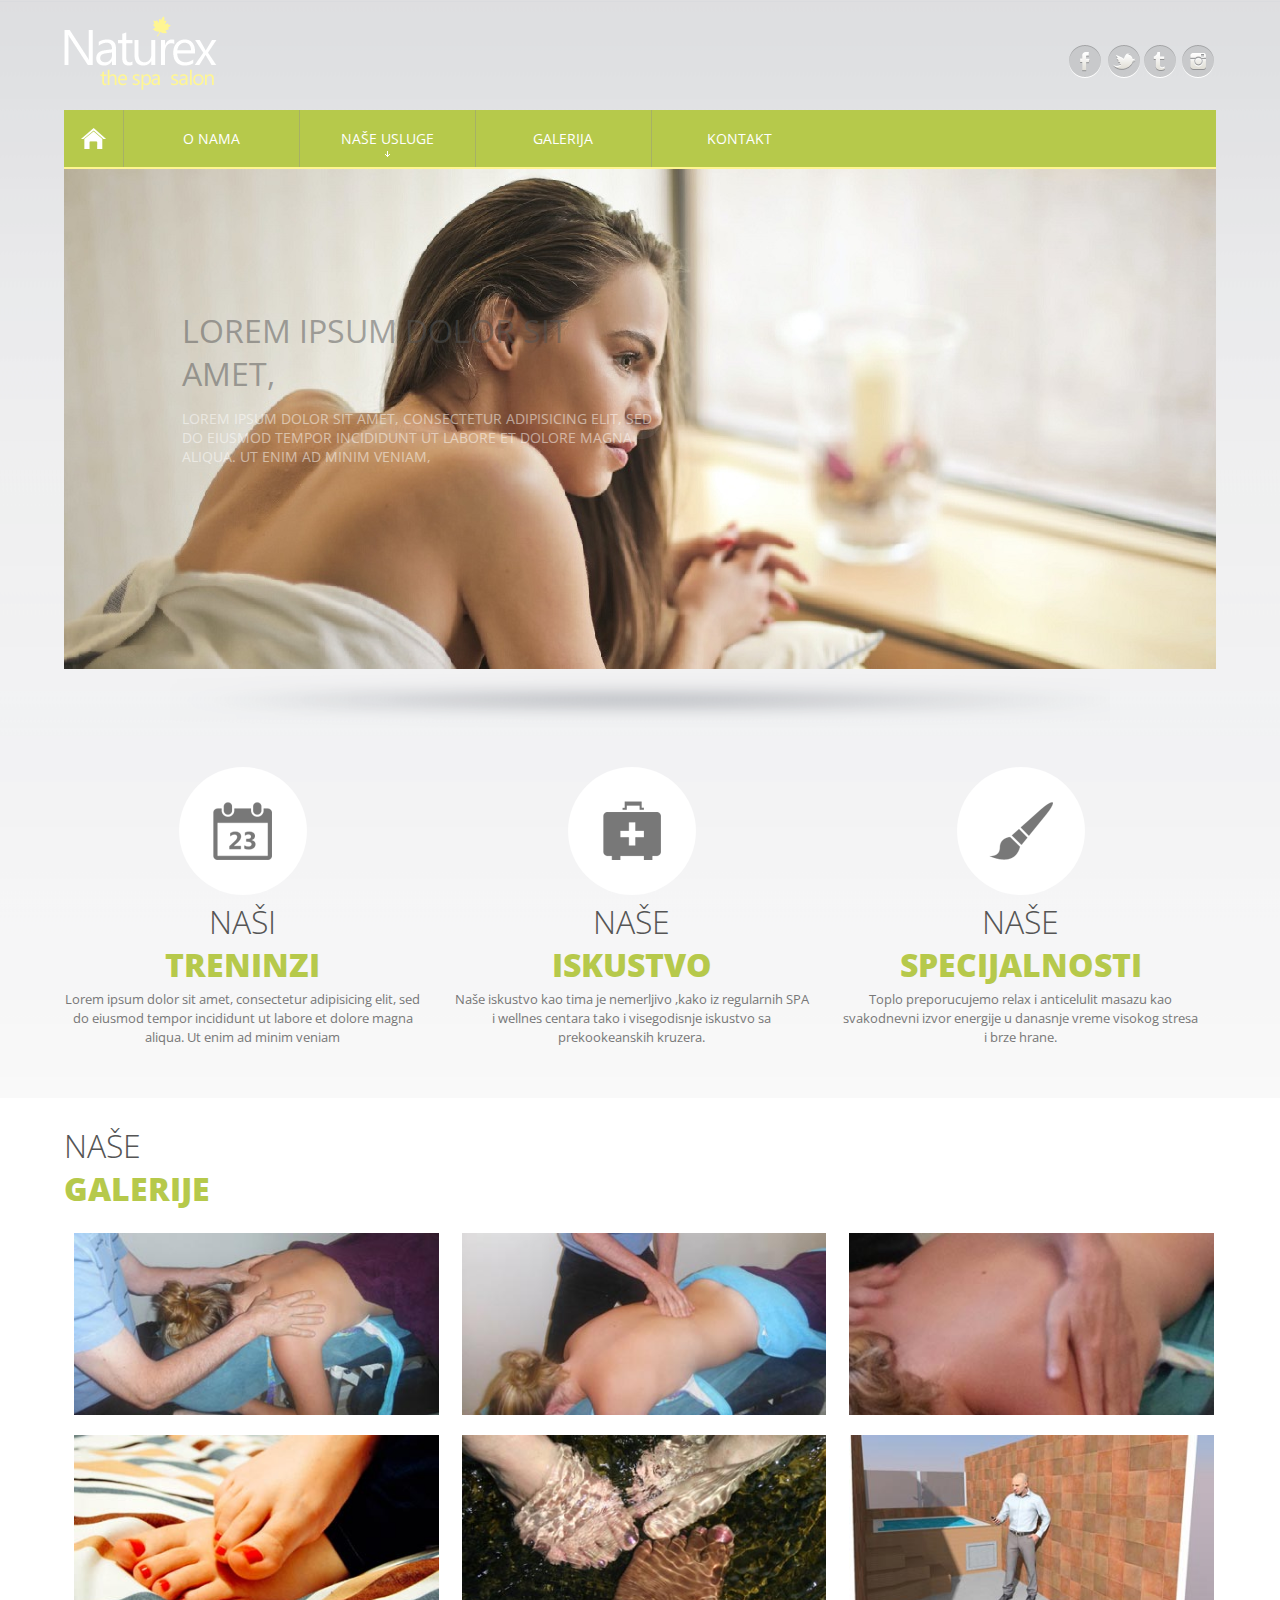
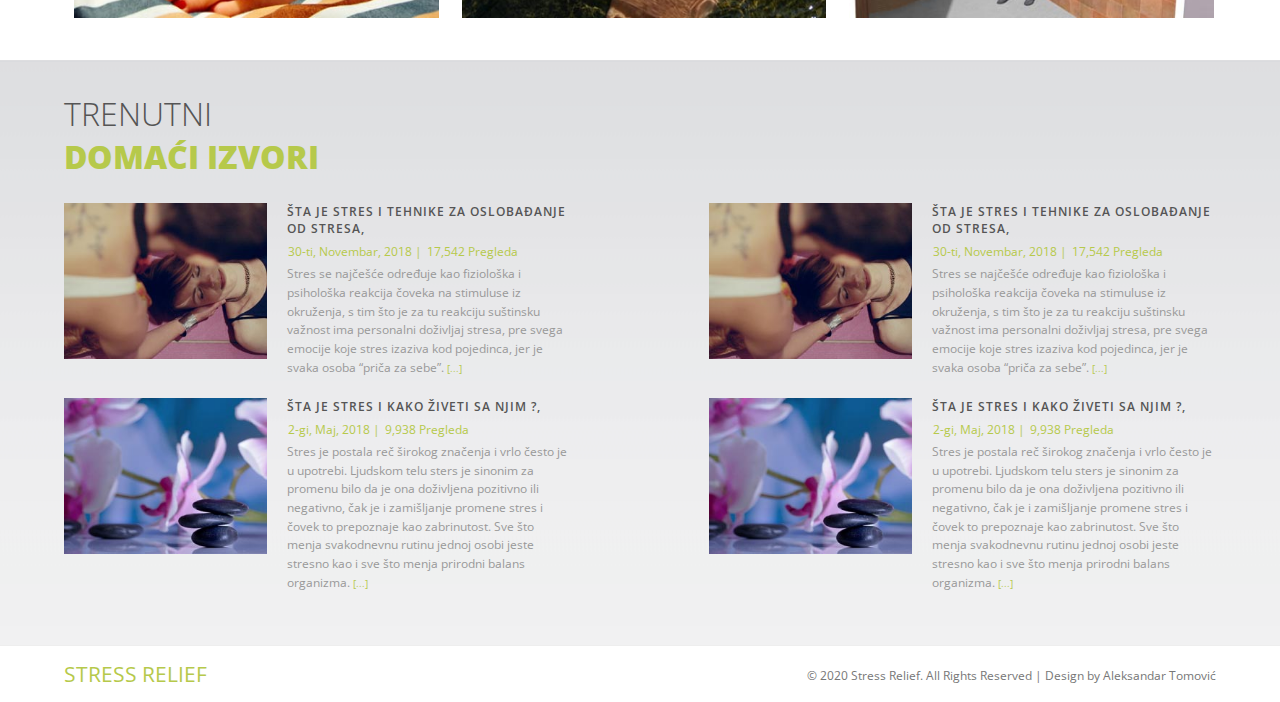
==== index.html @ f400b1de "ispravka font" ====
<!DOCTYPE HTML>
<html>
	<head>
		<title>Stress Relief personal massager Nebo</title>
		<link href="css/style.css" rel="stylesheet" type="text/css"  media="all" />
		<link href='https://fonts.googleapis.com/css?family=Open+Sans' rel='stylesheet' type='text/css'>
		<link rel="stylesheet" href="css/superfish.css" media="screen">
		<link href="css/camera.css" rel="stylesheet" type="text/css" media="all" />
		<script src="js/jquery.js"></script>
		<script src="js/superfish.js"></script>
		<script type="text/javascript" src="js/move-top.js"></script>
		<script type="text/javascript" src="js/jquery.easing.min.js"></script>
		<script>
		(function($){ //create closure so we can safely use $ as alias for jQuery
			$(document).ready(function(){
				// initialise plugin
				var example = $('#example').superfish({
					//add options here if required
				});
				// buttons to demonstrate Superfish's public methods
				$('.destroy').on('click', function(){
					example.superfish('destroy');
				});
				$('.init').on('click', function(){
					example.superfish();
				});
				$('.open').on('click', function(){
					example.children('li:first').superfish('show');
				});
				$('.close').on('click', function(){
					example.children('li:first').superfish('hide');
				});
			});
		})(jQuery);
		</script>
		<script>
		jQuery(function(){
			jQuery('#camera_wrap_1').camera({
				height: '500',
				pagination: false,
				thumbnails: false,
				imagePath: '../images/'
			});

		});
	</script>
	</head>
	<body>
		<!---start-wrap---->
		<div class="wrap">
			<!---start-header---->
			<div class="header">
				<div class="logo">
					<a href="index.html"><img src="images/logo.png" title="Stress Relief" /></a>
				</div>
				<div class="top-social-icons">
					<ul>
						<li><a class="icon1" href="#"> </a></li>
						<li><a class="icon2" href="#"> </a></li>
						<li><a class="icon3" href="#"> </a></li>
						<li><a class="icon4" href="#"> </a></li>
					</ul>
				</div>
				<div class="clear"> </div>
			</div>
			<div class="clear"> </div>
			<!---End-header---->
			<!---start-top-nav---->
			<div class="top-nav">
						<ul class="sf-menu sf-menu2" id="example">
							<li  class="current home">
							<a href="index.html"></a>
						</li>
						<li class="active">
							<a href="about.html">O nama</a>
						</li>
						<li>
							<a class="direct" href="services.html">Naše usluge</a>
							<ul>
								<li>
									<a href="#">electronic</a>
								</li>
								<li class="current">
									<a href="#">typesetting</a>
									<ul>
										<li class="current"><a href="#">printin</a></li>
										<li><a href="#">typesetting</a></li>
										<li><a href="#">scrambled</a></li>
										<li><a href="#">specimen book</a></li>
										<li><a href="#">electronic typesetting</a></li>
									</ul>
								</li>
								<li>
									<a href="#">specimen book</a>
									<ul>
										<li><a href="#">scrambled</a></li>
										<li><a href="#">specimen book</a></li>
										<li><a href="#">electronic typesetting</a></li>
									</ul>
								</li>
								<li>
									<a href="#">scrambled</a>
									<ul>
										<li><a href="#">scrambled</a></li>
										<li><a href="#">specimen book</a></li>
										<li><a href="#">electronic typesetting</a></li>
									</ul>
								</li>
							</ul>
						</li>
						<li>
							<a href="gallery.html">Galerija</a>
						</li>
						<li>
							<a href="contact.html">Kontakt</a>
						</li>	
						<div class="clear"> </div>
					</ul>
					</div>
					<div class="clear"> </div>
				</div>
				<!---End-header---->
			<!---start-image-slider---->
			 <div class="slider">
			 	<div class="wrap">
			<div class="fluid_container">
		        <div class="camera_wrap camera_azure_skin" id="camera_wrap_1">
		            <div data-thumb="images/slider4.jpeg" data-src="images/slider4.jpeg">
		                <div class="camera_caption fadeFromBottom">
		                	<h3>Lorem ipsum dolor sit amet,</h3>
		                    <p>Lorem ipsum dolor sit amet, consectetur adipisicing elit, sed do eiusmod tempor incididunt ut labore et dolore magna aliqua. Ut enim ad minim veniam,</p>
		                    
		                </div>
		            </div>
		           <div data-thumb="images/slider1.jpg" data-src="images/slider1.jpg">
		                <div class="camera_caption fadeFromBottom">
		                	<h3>Sed ut perspiciatis unde,</h3>
		                    <p>Lorem ipsum dolor sit amet, consectetur adipisicing elit, sed do eiusmod tempor incididunt ut labore et dolore magna aliqua. Ut enim ad minim veniam,</p>
		                    
		                </div>
		            </div>
		             <div data-thumb="images/slider2.jpg" data-src="images/slider2.jpg">
		                <div class="camera_caption fadeFromBottom">
		                	<h3>perspiciatis unde amet</h3>
		                    <p>Lorem ipsum dolor sit amet, consectetur adipisicing elit, sed do eiusmod tempor incididunt ut labore et dolore magna aliqua. Ut enim ad minim veniam,</p>
		                    
		                </div>
		            </div>
		             <div data-thumb="images/slider3.jpg" data-src="images/slider3.jpg">
		                <div class="camera_caption fadeFromBottom">
		                	<h3>Sed ut perspiciatis unde</h3>
		                    <p>Lorem ipsum dolor sit amet, consectetur adipisicing elit, sed do eiusmod tempor incididunt ut labore et dolore magna aliqua. Ut enim ad minim veniam,</p>
		                    
		                </div>
		            </div>
		            <div data-thumb="images/slider5.jpeg" data-src="images/slider5.jpeg">
		                <div class="camera_caption fadeFromBottom">
		                	<h3>Fleksibilnost naseg tima</h3>
		                    <p>Naš mladi tim je uvek spreman da vam izadje u susret, na vama je da odlučite u dogovoru sa nasim maserima ,gde želite da doživite posebno iskustvo.</p>
		                    
		                </div>
		            </div>
		            <div data-thumb="images/slider1.jpg" data-src="images/slider1.jpg">
		                <div class="camera_caption fadeFromBottom">
		                	<h3>Lorem ipsum dolor sit amet,</h3>
		                    <p>Lorem ipsum dolor sit amet, consectetur adipisicing elit, sed do eiusmod tempor incididunt ut labore et dolore magna aliqua. Ut enim ad minim veniam,</p>
		                    
		                </div>
		            </div>
		        </div><!-- #camera_wrap_1 -->
		        <script type='text/javascript' src='js/jquery.min.js'></script>
			    <script type='text/javascript' src='js/jquery.mobile.customized.min.js'></script>
			    <script type="text/javascript" src="js/jquery.easing.min.js"></script>
			    <script type='text/javascript' src='js/camera.min.js'></script> 
				</div>
       			<div class="clear"> </div>
       			<div class="shadow">
       				<img src="images/shadow.png" alt="" />
       			</div>
			<!---End-image-slider---->
			</div>
			</div>
			<!---start-content----->
			<div class="content">
				<!---start-top-grids----->
				<div class="top-grids">
					<div class="wrap">
						<div class="top-grid top-grid1">
							<a class="icon01" href="#"> </a>
							<h2><span>Naši</span>Treninzi</h2>
							<p>Lorem ipsum dolor sit amet, consectetur adipisicing elit, sed do eiusmod tempor incididunt ut labore et dolore magna aliqua. Ut enim ad minim veniam</p>
						</div>
						<div class="top-grid top-grid2">
							<a class="icon02" href="#"> </a>
							<h2><span>Naše</span>Iskustvo</h2>
							<p>Naše iskustvo kao tima je nemerljivo ,kako iz regularnih SPA i wellnes centara tako i visegodisnje iskustvo sa prekookeanskih kruzera.</p>
						</div>
						<div class="top-grid last-grid">
							<a class="icon03" href="#"> </a>
							<h2><span>Naše</span>Specijalnosti</h2>
							<p>Toplo preporucujemo relax i anticelulit masazu kao svakodnevni izvor energije u danasnje vreme visokog stresa i brze hrane.</p>
						</div>
						<div class="clear"> </div>
					</div>
				</div>
				<!---End-top-grids----->
				<!---start-mid-grids----->
				<div class="mid-grids">
					<div class="wrap">
					<div class="mid-grids-head">
						<div class="mid-grids-head-left">
							<h4><span>Naše</span> Galerije</h4>
						</div>
						<div class=="clear"> </div>
					</div>
					<div class="mid-grid1 last-grid">
						<div class="mid-grid effect">
							<img src="images/g1.jpg" />
					        <div class="mask">
								<a href="#" class="info">Read More</a>
							</div>
						</div>
					</div>
					<div class="mid-grid1 last-grid">
						<div class="mid-grid effect">
							<img src="images/g2.jpg" />
					        <div class="mask">
								<a href="#" class="info">Read More</a>
							</div>
						</div>
					</div>
					<div class="mid-grid1 last-grid1">
						<div class="mid-grid effect">
							<img src="images/g3.jpg" />
					        <div class="mask">
								<a href="#" class="info">Read More</a>
							</div>
						</div>
					</div>
					<div class="mid-grid1 last-grid">
						<div class="mid-grid effect">
							<img src="images/g4.jpg" />
					        <div class="mask">
								<a href="#" class="info">Read More</a>
							</div>
						</div>
					</div>
					<div class="mid-grid1 last-grid">
						<div class="mid-grid effect">
							<img src="images/g5.jpg" />
					        <div class="mask">
								<a href="#" class="info">Read More</a>
							</div>
						</div>
					</div>
					<div class="mid-grid1 last-grid1">
						<div class="mid-grid effect">
							<img src="images/g6.jpg" />
					        <div class="mask">
								<a href="#" class="info">Read More</a>
							</div>
						</div>
					</div>
					<div class="clear"> </div>
				</div>
				</div>
				<!---End-mid-grids----->
				<!---start-bottom-grids----->
				<div class="bottom-grids">
					<div class="wrap">
					<div class="mid-grids-head">
						<div class="mid-grids-head-left">
							<h4><span>Trenutni</span> domaći izvori</h4>
						</div>
						<div class="=&quot;clear&quot;"> </div>
					</div>
					<div class="bottom-grid-left">
						<div class="bottom-grid-left-grid">
							<div class="bottom-grid-left-grid-pic">
								<img src="images/06.jpg" alt="">
							</div>
							<div class="bottom-grid-left-grid-info">
								<h3>Šta je stres i tehnike za oslobađanje od stresa,</h3>
								<ul class="in-list">
									<li><a href="#">30-ti, Novembar, 2018 |</a></li>
									<li><a href="#">17,542 Pregleda</a></li>
								</ul>
								<p>Stres se najčešće određuje kao fiziološka i psihološka reakcija čoveka na stimuluse iz okruženja, s tim što je za tu reakciju suštinsku važnost ima personalni doživljaj stresa, 
								   pre svega emocije koje stres izaziva kod pojedinca, jer je svaka osoba “priča za sebe”.<a href="https://samoobrazovanje.rs/stres/" target="blank">[...]</a></p>
							</div>
							<div class="clear"> </div>
						</div>
						<div class="bottom-grid-left-grid">
							<div class="bottom-grid-left-grid-pic">
								<img src="images/07.jpg" alt="">
							</div>
							<div class="bottom-grid-left-grid-info">
								<h3>Šta je stres i kako živeti sa njim ?,</h3>
								<ul class="in-list">
									<li><a href="#">2-gi, Maj, 2018 |</a></li>
									<li><a href="#">9,938 Pregleda</a></li>
								</ul>
								<p>Stres je postala reč širokog značenja i vrlo često je u upotrebi. Ljudskom telu sters je sinonim za promenu bilo da je ona doživljena pozitivno ili negativno, 
								   čak je i zamišljanje promene stres i čovek to prepoznaje kao zabrinutost. Sve što menja svakodnevnu rutinu jednoj osobi jeste stresno kao i sve što menja 
								   prirodni balans organizma.<a href="http://www.zjzs.org.rs/page.php?id=342" target="blank">[...]</a></p>
							</div>
							<div class="clear"> </div>
						</div>
						
					</div>
					<div class="bottom-grid-right1">

						<div class="bottom-grid-left-grid">
							<div class="bottom-grid-left-grid-pic">
								<img src="images/06.jpg" alt="">
							</div>
							<div class="bottom-grid-left-grid-info">
								<h3>Šta je stres i tehnike za oslobađanje od stresa,</h3>
								<ul class="in-list">
									<li><a href="#">30-ti, Novembar, 2018 |</a></li>
									<li><a href="#">17,542 Pregleda</a></li>
								</ul>
								<p>Stres se najčešće određuje kao fiziološka i psihološka reakcija čoveka na stimuluse iz okruženja, s tim što je za tu reakciju suštinsku važnost ima personalni doživljaj stresa, 
								   pre svega emocije koje stres izaziva kod pojedinca, jer je svaka osoba “priča za sebe”.<a href="https://samoobrazovanje.rs/stres/" target="blank">[...]</a></p>
							</div>
							<div class="clear"> </div>
						</div>
						<div class="bottom-grid-left-grid">
							<div class="bottom-grid-left-grid-pic">
								<img src="images/07.jpg" alt="">
							</div>
							<div class="bottom-grid-left-grid-info">
								<h3>Šta je stres i kako živeti sa njim ?,</h3>
								<ul class="in-list">
									<li><a href="#">2-gi, Maj, 2018 |</a></li>
									<li><a href="#">9,938 Pregleda</a></li>
								</ul>
								<p>Stres je postala reč širokog značenja i vrlo često je u upotrebi. Ljudskom telu sters je sinonim za promenu bilo da je ona doživljena pozitivno ili negativno, 
								   čak je i zamišljanje promene stres i čovek to prepoznaje kao zabrinutost. Sve što menja svakodnevnu rutinu jednoj osobi jeste stresno kao i sve što menja 
								   prirodni balans organizma.<a href="http://www.zjzs.org.rs/page.php?id=342" target="blank">[...]</a></p>
							</div>
							<div class="clear"> </div>
						</div>

					</div>
					<div class="clear"> </div>
				</div>
			</div>
				<!---End-bottom-grids----->
			</div>
			<!---End-content----->
		</div>
		</div>
		<!---start-footer----->
		<div class="footer">
			<div class="wrap">
				<div class="footer-left">
					<a href="index.html">STRESS RELIEF</a>
				</div>
				<div class="footer-right">
					<p>&copy; 2020 Stress Relief. All Rights Reserved | Design by Aleksandar Tomović</p>
					<script type="text/javascript">
							$(document).ready(function() {
								/*
								var defaults = {
						  			containerID: 'toTop', // fading element id
									containerHoverID: 'toTopHover', // fading element hover id
									scrollSpeed: 1200,
									easingType: 'linear' 
						 		};
								*/
								
								$().UItoTop({ easingType: 'easeOutQuart' });
								
							});
						</script>
   					 <a href="#" id="toTop" style="display: block;"><span id="toTopHover" style="opacity: 1;"></span></a>
				</div>
				<div class="clear"> </div>
			</div>
		</div>
		<!---End-footer----->
		<!---End-wrap---->
		
	</body>
</html>
---- css/style.css ----
/* reset */
html,body,div,span,applet,object,iframe,h1,h2,h3,h4,h5,h6,p,blockquote,pre,a,abbr,acronym,address,big,cite,code,del,dfn,em,img,ins,kbd,q,s,samp,small,strike,strong,sub,sup,tt,var,b,u,i,dl,dt,dd,ol,nav ul,nav li,fieldset,form,label,legend,table,caption,tbody,tfoot,thead,tr,th,td,article,aside,canvas,details,embed,figure,figcaption,footer,header,hgroup,menu,nav,output,ruby,section,summary,time,mark,audio,video{margin:0;padding:0;border:0;font-size:100%;font:inherit;vertical-align:baseline;}
article, aside, details, figcaption, figure,footer, header, hgroup, menu, nav, section {display: block;}
ol,ul{list-style:none;margin:0px;padding:0px;}
blockquote,q{quotes:none;}
blockquote:before,blockquote:after,q:before,q:after{content:'';content:none;}
table{border-collapse:collapse;border-spacing:0;}
/* start editing from here */
a{text-decoration:none;}
.txt-rt{text-align:right;}/* text align right */
.txt-lt{text-align:left;}/* text align left */
.txt-center{text-align:center;}/* text align center */
.float-rt{float:right;}/* float right */
.float-lt{float:left;}/* float left */
.clear{clear:both;}/* clear float */
.pos-relative{position:relative;}/* Position Relative */
.pos-absolute{position:absolute;}/* Position Absolute */
.vertical-base{	vertical-align:baseline;}/* vertical align baseline */
.vertical-top{	vertical-align:top;}/* vertical align top */
nav.vertical ul li{	display:block;}/* vertical menu */
nav.horizontal ul li{	display: inline-block;}/* horizontal menu */
img{max-width:100%;}
/*end reset*/
body{
	background: #ffffff url(../images/body-bg.gif) 0 0 repeat-x;
}
/*---start-wrap----*/
.wrap{
	width:70%;
	margin:0 auto
}
.logo{
	float:left;
	margin-top: 1em;
}
.top-social-icons{
	float:right;
	margin-top: 2.8em;
}
.top-social-icons ul li {
	display: inline-block;
}
.icon1{
	width: 34px;
	height: 33px;
	background: url(../images/sicoal-icons.png) -121px 0px no-repeat;
	display: inline-block;
	-webkit-transition: background 0.5s ease;
	-moz-transition: background 0.5s ease;
	-o-transition: background 0.5s ease;
	transition: background 0.5s ease;
}
.icon1:hover {
	background: url(../images/sicoal-icons.png) -121px -38px no-repeat;
}
.icon2{
	width: 34px;
	height: 33px;
	background: url(../images/sicoal-icons.png) -161px 0px no-repeat;
	display: inline-block;
	-webkit-transition: background 0.5s ease;
	-moz-transition: background 0.5s ease;
	-o-transition: background 0.5s ease;
	transition: background 0.5s ease;
}
.icon2:hover {
	background: url(../images/sicoal-icons.png) -161px -38px no-repeat;
}
.icon3{
	width: 34px;
	height: 33px;
	background: url(../images/sicoal-icons.png) -82px 0px no-repeat;
	display: inline-block;
	-webkit-transition: background 0.5s ease;
	-moz-transition: background 0.5s ease;
	-o-transition: background 0.5s ease;
	transition: background 0.5s ease;
}
.icon3:hover {
	background: url(../images/sicoal-icons.png) -82px -38px no-repeat;
}
.icon4{
	width: 34px;
	height: 33px;
	background: url(../images/sicoal-icons.png) -41px 0px no-repeat;
	display: inline-block;
	-webkit-transition: background 0.5s ease;
	-moz-transition: background 0.5s ease;
	-o-transition: background 0.5s ease;
	transition: background 0.5s ease;
}
.icon4:hover {
	background: url(../images/sicoal-icons.png) -41px -38px no-repeat;
}
.shadow{
	text-align:center;
}
/*---start-content----*/
.top-grid{
	width:31.33%;
	float:left;
	margin-right:2em;
	font-family: 'Open Sans', sans-serif;
	text-align:center;
}
.top-grid h2 span{
	font-weight:300;
	color:#555;
	display:block;
}
.top-grid h2{
	font-size:2em;
	text-transform:uppercase;
	font-weight:bold;
	font-weight:800;
	color:#B6C94B;
}
.top-grid p{
	color: #777;
	font-size: 0.79em;
	line-height: 1.5em;
	padding: 0.3em 0;
}
.last-grid{
	margin:0;
}
.icon01{
	width: 128px;
	height: 128px;
	background: url(../images/icon1.png) no-repeat #fff 50%;
	display: inline-block;
	-webkit-transition: background 0.5s ease;
	-moz-transition: background 0.5s ease;
	-o-transition: background 0.5s ease;
	transition: background 0.5s ease;
	border-radius: 50%;
}
.icon01:hover,.top-grid1:hover a{
	background: url(../images/icon1h.png) no-repeat #fff 50%;
}
.icon02{
	width: 128px;
	height: 128px;
	background: url(../images/icon2.png) no-repeat 50% #fff;
	display: inline-block;
	-webkit-transition: background 0.5s ease;
	-moz-transition: background 0.5s ease;
	-o-transition: background 0.5s ease;
	transition: background 0.5s ease;
	border-radius: 50%;
}
.icon02:hover,.top-grid2:hover a{
	background: url(../images/icon2h.png) no-repeat 50% #fff;
}
.icon03{
	width: 128px;
	height: 128px;
	background: url(../images/icon3.png) no-repeat 50% #fff;
	display: inline-block;
	-webkit-transition: background 0.5s ease;
	-moz-transition: background 0.5s ease;
	-o-transition: background 0.5s ease;
	transition: background 0.5s ease;
	border-radius: 50%;
}
.icon03:hover,.last-grid:hover a{
	background: url(../images/icon3h.png) no-repeat 50% #fff;
}
.top-grids {
	padding: 2em 0 3em 0;
}
/*---start-midgrids-----*/
.midgrids{
	position:relative;
}
.mid-grid1 {
   width: 100%;
	height: 100%;
   margin: 10px;
   float: left;
   overflow: hidden;
   position: relative;
   text-align: center;
   cursor: default;
}
.mid-grid1 .mask, .mid-grid1 .content {
   width: 100%;
	height: 100%;
   position: absolute;
   overflow: hidden;
   top: 0;
   left: 0;
}
.mid-grid1 img {
   display: block;
   position: relative;
}
.mid-grid1 a.info {
   background:url(../images/link.png) center no-repeat;
   display: inline-block;
   text-decoration: none;
   padding:0;
   text-indent:-9999px;
   width:20px;
   height:20px;
}

.effect .mask {
   opacity: 0;
   overflow:visible;
   border:100px solid rgba(0,0,0,0.7);
   -moz-box-sizing:border-box;
   -webkit-box-sizing:border-box;
   box-sizing:border-box;
   -webkit-transition: all 0.4s ease-in-out;
   -moz-transition: all 0.4s ease-in-out;
   -o-transition: all 0.4s ease-in-out;
   -ms-transition: all 0.4s ease-in-out;
   transition: all 0.4s ease-in-out;
}
.effect a.info {
   position:relative;
   top: -24px;
   opacity: 0;
   -webkit-transition: opacity 0.5s 0s ease-in-out;
   -moz-transition: opacity 0.5s 0s ease-in-out;
   -o-transition: opacity 0.5s 0s ease-in-out;
   -ms-transition: opacity 0.5s 0s ease-in-out;
   transition: opacity 0.5s 0s ease-in-out;
}
.effect:hover .mask {
   opacity: 1;
   border:100px solid rgba(0,0,0,0.7);
}
.effect:hover a.info {
	opacity:1;
	-moz-transition-delay: 0.3s;
	-webkit-transition-delay: 0.3s;
	-o-transition-delay: 0.3s;
	-ms-transition-delay: 0.3s;
	transition-delay: 0.3s;
}
.mid-grids-head-left h4{
	font-size: 2em;
	text-transform: uppercase;
	font-weight: bold;
	font-weight: 800;
	color: #B6C94B;
	font-family: 'Open Sans', sans-serif;
}
.mid-grids-head-left h4 span{
	font-weight: 300;
	color: #555;
	display: block;
}
.mid-grid1{
	width: 31.66%;
	float: left;
	margin-right: 0.8em;
}
.last-grid1{
	margin-right:0;
}
.mid-grids-head {
	margin-bottom: 0.8em;
}
.mid-grids {
	background: #fff;
	padding: 1.6em 0 2em 0;
}
/*---start-bottom-grid----*/
.bottom-grid-right{
	width: 54%;
	float: right;
	margin-top: 0.8em;
}
.bottom-grid-right1{
	width: 44%;
	float: right;
	margin-top: 0.8em;
}
.bottom-grid-right a{
	color: #fff;
	font-family: 'Open Sans', sans-serif;
	font-size: 0.875em;
	font-weight: normal;
	padding:10px 15px;
	text-transform: uppercase;
	background: #B6C94B;
	display: inline-block;
	margin: 1.6em 0;
	-webkit-transition: all 0.3s ease-out;
	-moz-transition: all 0.3s ease-out;
	-ms-transition: all 0.3s ease-out;
	-o-transition: all 0.3s ease-out;
	transition: all 0.3s ease-out;
}
.bottom-grid-right a:hover{
	background: #3D484E;
}
.bottom-grids{
	padding: 2em 0;
	background: #ffffff url(../images/body-bg.gif) 0 0 repeat-x;
}
.bottom-grid-left{
	float:left;
	width: 44%;
	margin-top: 0.8em;
}
.bottom-grid-left-grid-pic{
	float:left;
	width: 40%;
}
.bottom-grid-left-grid-info{
	float:right;
	width:56%;
}
.bottom-grid-left-grid-info h3{
	font-size: 12px;
	font-weight: 600;
	font-family: 'Open Sans', Arial, sans-serif;
	color:#555;
	text-transform: uppercase;
	letter-spacing: 1px;
}
.bottom-grid-right{
	float:right;
	width: 44%;
	margin-top: 0.8em;
}
.bottom-grid-right-grid-pic{
	float:right;
	width: 40%;
}
.bottom-grid-right-grid-info{
	float:left;
	width:56%;
}
.bottom-grid-right-grid-info h3{
	font-size: 12px;
	font-weight: 600;
	font-family: 'Open Sans', Arial, sans-serif;
	color:#555;
	text-transform: uppercase;
	letter-spacing: 1px;
}
.in-list li{
	display:inline-block;
}
.in-list li a{
	color:#B6C94B;
	font-family: 'Open Sans', Arial, sans-serif;
	font-size: 0.78em;
	padding: 0.5px;
	display: block;
	-webkit-transition: all 0.3s ease-out;
	-moz-transition: all 0.3s ease-out;
	-ms-transition: all 0.3s ease-out;
	-o-transition: all 0.3s ease-out;
	transition: all 0.3s ease-out;
}
.in-list li a:hover{
	color:#3D484E;
}
.in-list {
	padding: 0.3em 0;
}	
.bottom-grid-left-grid-info p{
	font-family: 'Open Sans', Arial, sans-serif;
	color: #999;
	font-size: 0.78em;
	line-height: 1.5em;
}
.bottom-grid-left-grid-info p a{
	color:#B6C94B;
	font-family: 'Open Sans', Arial, sans-serif;
	font-size: 0.78em;
	margin-left:3px;
}
.bottom-grid-left-grid {
	margin-bottom: 1.2em;
}
.bottom-grid-right-grid-info p{
	font-family: 'Open Sans', Arial, sans-serif;
	color: #999;
	font-size: 0.78em;
	line-height: 1.5em;
}
.bottom-grid-right-grid-info p a{
	color:#B6C94B;
	font-family: 'Open Sans', Arial, sans-serif;
	font-size: 0.78em;
	margin-left:3px;
}
.bottom-grid-right-grid {
	margin-bottom: 1.2em;
}
.all{
	color: #fff;
	font-family: 'Open Sans', sans-serif;
	font-size: 0.875em;
	font-weight: normal;
	padding: 10px 15px;
	text-transform: uppercase;
	background: #B6C94B;
	display: inline-block;
	margin: 1em 0;
	-webkit-transition: all 0.3s ease-out;
	-moz-transition: all 0.3s ease-out;
	-ms-transition: all 0.3s ease-out;
	-o-transition: all 0.3s ease-out;
	transition: all 0.3s ease-out;
}
.all:hover{
	background: #3D484E;
}
/*---End-wrap----*/
/*---start-footer----*/
.footer{
	font-family: 'Open Sans', sans-serif;
	font-size: 0.875em;
	color:#777;
	padding: 1em 0;
	border-top: 1px solid #eee;
}
.footer-left{
	float:left;
}
.footer-left a{
	color:#B6C94B;
	-webkit-transition: all 0.3s ease-out;
	-moz-transition: all 0.3s ease-out;
	-ms-transition: all 0.3s ease-out;
	-o-transition: all 0.3s ease-out;
	transition: all 0.3s ease-out;
	font-size:1.5em;
}
.footer-right{
	float:right;
	margin-top: 0.5em;
}
.footer-right p{
	font-family: 'Open Sans', sans-serif;
	font-size: 0.875em;
	color:#777;
}
.footer-right p a{
	color:#B6C94B;
	-webkit-transition: all 0.3s ease-out;
	-moz-transition: all 0.3s ease-out;
	-ms-transition: all 0.3s ease-out;
	-o-transition: all 0.3s ease-out;
	transition: all 0.3s ease-out;
}
.footer-right p a:hover{
	color:#777;
}
/*** move top **/
#toTop {
	display: none;
	text-decoration: none;
	position: fixed;
	bottom: 9px;
	right: 10px;
	overflow: hidden;
	width: 32px;
	height: 32px;
	border: none;
	text-indent: 100%;
	background: url(../images/top.png) no-repeat right top;
}
#toTopHover {
	width: 32px;
	height: 32px;
	display: block;
	overflow: hidden;
	float: right;
	opacity: 0;
	-moz-opacity: 0;
	filter: alpha(opacity=0);
}
#toTop:active, #toTop:focus {
	outline: none;
}
/*---start-about-----*/
/*----start-about-----*/
.about{
	background:#FFF;
}
.sf-menu2{
	border-bottom:none;
}
.about-grid{
	width: 31.33%;
	float: left;
}
.about-grid h3{
	font-family: 'Open Sans', sans-serif;
	font-size: 30px;
	font-weight: 400;
	line-height: 2em;
	margin: 0;
	text-transform: uppercase;
	color: #555;
}
.about-grid span{
	font-family: Arial, Helvetica, sans-serif;
	color: #6a6a6a;
	font-size: 0.875em;
	padding: 5px 0 1px 0;
	line-height: 1.5em;
	font-weight: bold;
	display: block;
}
.about-grid p{
	font-family: Arial, Helvetica, sans-serif;
	color: #6a6a6a;
	font-size: 0.875em;
	padding: 5px 0 10px 0;
	line-height: 1.8em;
}
.center-grid1 p{
	padding:0px 0px 10px 0px;
}
.center-grid1 label{
	font-family: 'Open Sans', sans-serif;
	font-size: 14px;
	line-height: 22px;
	text-transform: uppercase;
	color: #B6C94B;
	-webkit-transition: all 0.3s ease-out;
	-moz-transition: all 0.3s ease-out;
	-ms-transition: all 0.3s ease-out;
	-o-transition: all 0.3s ease-out;
	transition: all 0.3s ease-out;
	font-family: 'Open Sans', sans-serif;
	cursor:pointer;
}
.center-grid1{
	margin:0 3%;
}
.center-grid1 label:hover {
	color: #555;
}
.about-team-left{
	float:left;
	width:25%;
	margin-top: 0.5em;
}
.about-team-right{
	float:right;
	width: 72%;
}
.button1{
	color: #fff;
	font-family: 'Open Sans', sans-serif;
	font-size: 0.875em;
	font-weight: normal;
	padding: 10px 15px;
	text-transform: uppercase;
	background: #B6C94B;
	display: inline-block;
	margin: 1em 0;
	-webkit-transition: all 0.3s ease-out;
	-moz-transition: all 0.3s ease-out;
	-ms-transition: all 0.3s ease-out;
	-o-transition: all 0.3s ease-out;
	transition: all 0.3s ease-out;
}
.button1:hover{
	background: #3D484E;
}
.about-team-right p{
	font-family: Arial, Helvetica, sans-serif;
	color: #6a6a6a;
	font-size: 0.875em;
	padding: 0px 0 10px 0;
	line-height: 1.8em;
}
.client {
	padding-bottom: 10px;
}
.about-grids {
	padding: 10px 0px 0px 0px;
}
.about-team-left img {
	-webkit-filter: grayscale(100%);
	opacity: 5;
	transition: all 300ms!important;
	-webkit-transition: all 300ms!important;
	-moz-transition: all 300ms!important;
}
.about-team-left img:hover {
	opacity: 1;
	-webkit-filter: grayscale(0%);
	cursor: pointer;
}
/*---our team---*/
.ourteam h3{
	font-family: 'Open Sans', sans-serif;
	font-size: 30px;
	font-weight: 400;
	text-transform: uppercase;
	color: #555;
	padding: 13px 0 5px 0;
}
.ourteam h3 span{
	color:#B6C94B;
}
/*  GRID OF Four   ============================================================================= */
.section {
	clear: both;
	padding: 0px;
	margin: 0px;
}
.group:before,
.group:after {
    content:"";
    display:table;
}
.group:after {
    clear:both;
}
.group {
    zoom:1;
}
.grid_1_of_4{
	display: block;
	float:left;
	margin: 0% 0 1% 1.6%;
}
.grid_1_of_4:first-child { 
	margin-left: 0; 
} 
.images_1_of_4 {
	width: 23.8%;
	padding: 1% 0% 1.5% 0px;
}
.images_1_of_4  img{
	max-width:100%;
	display:block;
}
.images_1_of_4  h4{
	color: #000;
	font-family: 'Open Sans', sans-serif;
	font-size: 16px;
	padding: 15px 0px 0px 0px;
	text-transform:uppercase;
}
.images_1_of_4  p {
	font-size: 0.8125em;
	color: rgba(85, 85, 85, 0.53);
	line-height: 1.5em;
	font-family: "Helvetica Neue",Helvetica,Arial,sans-serif;
	padding: 4px 0px 8px 0px;	
}
.images_1_of_4  p a{
	color:#B6C94B;
}
.images_1_of_4  p a:hover{
	color:#797979;
}
.images_1_of_4 .button{
	margin-top:.3em;
	line-height:1.9em;
}
.images_1_of_4 .button a{
		padding:6px 10px;
		font-size:0.8em;
		font-family: Arial, "Helvetica Neue", "Helvetica", Tahoma, Verdana, sans-serif;
		border: 1px solid rgba(0,0,0,0.1);
  		box-shadow: inset 0 1px 0 rgba(255,255,255,0.7);
        background        : #3f4040;       
        color             : #fff;
        text-shadow       : 0 1px 0 rgba(0, 0, 0, 0.4); 
        -webkit-box-shadow: 0 1px rgba(255, 255, 255, 0.2) inset, 0 2px 2px -1px rgba(0, 0, 0, 0.3);
		-moz-box-shadow: 0 1px rgba(255,255,255,0.2) inset, 0 2px 2px -1px rgba(0,0,0,0.3);
		box-shadow: 0 1px rgba(255, 255, 255, 0.2) inset, 0 2px 2px -1px rgba(0, 0, 0, 0.3);
		-moz-border-radius: 3px;
		-webkit-border-radius: 3px;
		border-radius: 3px;
}
.images_1_of_4 .button a:hover{
	    border: 1px solid #303030;
        background: #525252;
        text-decoration:none;
}
.ourteam {
	background: #ffffff url(../images/body-bg.gif) 0 0 repeat-x;
}
/***** Media Quries *****/
@media only screen and (max-width: 1024px) {
	.wrap{
		width:90%;
	}	
}
/*  GO FULL WIDTH AT LESS THAN 640 PIXELS */
@media only screen and (max-width: 640px) {
	
	.wrap{
		width:95%;
	}
	.grid_1_of_4{ 
		margin: 2% 0 2% 0%;
	}	
	.images_1_of_4 {
		width:94%;
		padding:3%;
	}
}

/*  GO FULL WIDTH AT LESS THAN 480 PIXELS */
@media only screen and (max-width: 480px) {
	
	.wrap{
		width:95%;
	}
	.grid_1_of_4{ 
		margin: 2% 0 2% 0%;
	}	
	.images_1_of_4 {
		width:92%;
		padding:4%;
	}
}
/*---start-services-----*/
/*---services----*/
.service-content h3{
	font-family: 'Open Sans', sans-serif;
	font-size: 30px;
	font-weight: 400;
	line-height: 2em;
	margin: 0;
	text-transform: uppercase;
	color: #555;
}
.service-content ul li{
	display: block;
}
.service-content ul li span{
	width: 5%;
	float: left;
	font-size: 3em;
	color: #555;
	font-family: 'Open Sans', sans-serif;
}
.service-content ul li p{
	font-family: Arial, Helvetica, sans-serif;
	color: #6a6a6a;
	font-size: 0.875em;
	padding: 5px 0 10px 0;
	line-height: 1.8em;
}
.service-content ul li p a{
	font-size: 1.2em;
	color: #555;
	font-family: 'Open Sans', sans-serif;
	display: block;
}
.service-content{
	float:left;
	width: 74.5%;
}
.service-content ul{
	padding-bottom:5px;
}
.services-sidebar{
	float:right;
	width:23%;
}
.services-sidebar h3{
	font-family: 'Open Sans', sans-serif;
	font-size: 30px;
	font-weight: 400;
	line-height: 2em;
	margin: 0;
	text-transform: uppercase;
	color: #555;
}
.services-sidebar ul li a{
	display: block;
	font-family: 'Open Sans', sans-serif;
	font-size: 1em;
	color: #555;
	padding: 2px 0px 5px 0px;
	transition: 0.5s ease;
	-o-transition: 0.5s ease;
	-webkit-transition: 0.5s ease;
}
.services-sidebar ul li a:hover{
	color: #B6C94B;
}
.services-sidebar ul li {
	border-bottom: 1px dashed rgba(192, 192, 192, 0.33);
	background: url(../images/marker.png) 0 15px no-repeat;
	padding: 9px 13px 8px 23px;
}
.services {
	padding-top: 10px;
	background:#fff;
	padding-bottom: 2em;
}
/*---start-gallery-----*/
.gallery1{
	min-height:800px;
	padding-bottom: 4em;
	background: #fff;
}
.gallery1 h1{
	font-family: 'Open Sans', sans-serif;
	font-size: 30px;
	font-weight: 400;
	margin: 0;
	text-transform: uppercase;
	color: #555;
	padding-top: 10px;
}
.gallery1 h1 span{
	color:#B6C94B;
	margin-left:0.2em;
}
.b-wrapper {
    position: absolute;
    width: 100%;
    height: 100%;
    top: 0;
    left: 0;
    text-align: center;
    color: #ffffff;
    overflow: hidden;
}
.b-wrapper:hover {
    transition: 0.5s all;
    -webkit-transition: 0.5s all;
    -o-transition: 0.5s all;
    -moz-transition: 0.5s all;
    -ms-transition: 0.5s all;
}
.tab_img {
    position: relative;
    padding: 15px 0;
}
/*-----------------------------------------------------------------------------------*/
/*	Animation effects
/*-----------------------------------------------------------------------------------*/
.b-animate-go{
	text-decoration:none;
}
.b-animate{
	transition: all 0.5s;
	-moz-transition: all 0.5s;
	-ms-transition: all 0.5s;
	-o-transition: all 0.5s;
	-webkit-transition: all 0.5s;
	visibility: hidden;
	font-size:1.1em;
	font-weight:700;
}
.b-animate img{
	margin-top:16%;
	display: -webkit-inline-box;
}
/* lt-ie9 */
.b-animate-go:hover .b-animate{
	visibility:visible;
}
.b-from-left{
	position:relative;
	left:-100%;
}
.b-animate-go:hover .b-from-left{
	left:0;
}
span.m_4{
	font-size:14px;
	font-weight:400;
}
p.m_5 {
	margin: 2% auto 5%;
	width: 70%;
	color: #283A47;
	font-size: 1.1em;
	font-weight: 600;
	line-height: 1.5em;
	text-align: center;
}
.portfolio img {
	top: 0px !important;
	max-width:100%;
	position: relative;
	-webkit-filter: grayscale(100%);
    opacity: 5;
}
.portfolio .label {
	position: absolute;
	width: 100%;
	height:40px;
	bottom:-40px;
}
.portfolio .label-bg {
	background: #EA6060;
	width: 100%;
	height:100%;
	position: absolute;
	top:0;
	left:0;
}
.portfolio .label-text {
	color:#fff;
	position: relative;
	z-index:500;
	padding:5px 8px;
}
.portfolio .text-category {
	display:block;
	font-size: 20px;
	text-transform:uppercase;
}
a.popup-with-zoom-anim img {
	
}
.img {
	border: 1px solid #555;
	display: inline-block;
	padding: 10px 13px;
	border-radius: 10px;
	-webkit-border-radius: 10px;
	-moz-border-radius: 10px;
	-o-border-radius: 10px;
	-webkit-transition: all 1s ease;
	-moz-transition: all 1s ease;
	-o-transition: all 1s ease;
	transition: all 1s ease;
}
.img:hover {
	border: 1px solid #DB5941
}
/******** SAP ************/
.sap_tabs{
	clear:both;
	padding: 0em 0 2em;
}
.tab_box{
	background:#fd926d;
	padding: 2em;
}
.top1{
	margin-top: 2%;
}
.resp-tabs-list {
    list-style: none;
    padding: 1.5em 0px 1.5em;
    margin: 0 auto;
	text-align: right;
}
.resp-tab-item {
    color: #fff;
    cursor: pointer;
    padding: 10px 15px;
    display: inline-block;
    text-align: center;
    list-style: none;
    outline: none;
    -webkit-transition: all 0.3s ease-out;
    -moz-transition: all 0.3s ease-out;
    -ms-transition: all 0.3s ease-out;
    -o-transition: all 0.3s ease-out;
    transition: all 0.3s ease-out;
    text-transform: uppercase;
    margin-left: 0.5em;
	font-family: 'Open Sans', sans-serif;
	background:#B6C94B;
    font-size: 0.875em;
    font-weight: 400;
}
.resp-tab-active {
    background: #555;
    text-shadow: none;
    color: #fff;
}
.resp-tabs-container {
	padding: 0px;
	clear: left;
	
}
h2.resp-accordion {
	cursor: pointer;
	padding: 5px;
	display: none;
}
.resp-tab-content {
	display: none;
}
.resp-content-active, .resp-accordion-active {
   display: block;
}
.img-top {
    position: relative;
    float: left;
    width: 22.29%;
    padding: 0 15px;
}
.link-top{
	position: absolute;
 top: 0%;
  text-align: center;
  width: 90%;
  background: rgba(0, 0, 0, 0.49);
  height: 100%;
  padding: 5em 0 0;
  display: none;
}
i.link {
  background: url(../images/eye.png)no-repeat 0px 0px;
  width: 35px;
  height: 27px;
  display: inline-block;
}
.img-top:hover .link-top{
	display: block;
}
/* Self Clearing Goodness */
.container:after { content: "\0020"; display: block; height: 0; clear: both; visibility: hidden; }

.clearfix:before,
.clearfix:after,
.row:before,
.row:after {
  content: '\0020';
  display: block;
  overflow: hidden;
  visibility: hidden;
  width: 0;
  height: 0; }
.row:after,
.clearfix:after {
  clear: both; }
.row,
.clearfix {
  zoom: 1; }

.clear {
  clear: both;
  display: block;
  overflow: hidden;
  visibility: hidden;
  width: 0;
  height: 0;
}
/*---start-contact----*/
.contact h1{
	font-family: 'Open Sans', sans-serif;
	font-size: 30px;
	font-weight: 400;
	margin: 0;
	text-transform: uppercase;
	color: #555;
	padding-top: 10px;
}
.contact h1 span{
	color:#B6C94B;
}
.contact{
	padding-bottom:3em;
	background: #fff;
}
.section {
	clear: both;
	padding: 0px;
	margin: 0px;
}
.group:before,
.group:after {
    content:"";
    display:table;
}
.group:after {
    clear:both;
}
.group {
    zoom:1;
}
.col{
	display: block;
	float:left;
	margin: 1% 0 1% 1.6%;
}
.col:first-child{
	margin-left:0;
}	
.span_2_of_3 {
	width: 63.1%;
	padding:1.5%; 
}
.span_1_of_3 {
	width: 29.2%;
	padding: 0 1.5% 1.5% 0;
}
.span_2_of_3  h3,
.span_1_of_3  h3 {
	font-family: 'Open Sans', sans-serif;
	font-size: 1.5em;
	color: #3e454d
	 text-transform: uppercase;
	padding: 0.5em 0 1em 0;
	text-transform: uppercase;
	color:#555;
}
.contact-form{
	position:relative;
	padding-bottom:30px;
}
.contact-form div{
	padding:5px 0;
}
.contact-form span{
	display:block;
	font-size: 0.875em;
	color: #3e454d;
	padding-bottom:5px;
	font-family: 'Open Sans', sans-serif;
}
.contact-form input[type="text"],.contact-form textarea{
		    padding:8px;
			display:block;
			width:98%;
			border: none;
			outline:none;
			color:#3e454d
			font-size:0.8125em;
			font-family:Arial, Helvetica, sans-serif;
			border: 1px solid rgba(192, 192, 192, 0.41);
			-webkit-appearance:none;
}
.contact-form textarea{
		resize:none;
		height:120px;		
}
.contact-form input[type="submit"]{
	color: #fff;
	font-family: 'Open Sans', sans-serif;
	font-size: 0.875em;
	font-weight: normal;
	padding: 10px 15px;
	text-transform: uppercase;
	background: #B6C94B;
	display: inline-block;
	-webkit-transition: all 0.3s ease-out;
	-moz-transition: all 0.3s ease-out;
	-ms-transition: all 0.3s ease-out;
	-o-transition: all 0.3s ease-out;
	transition: all 0.3s ease-out;
	cursor: pointer;
	margin-left: 0.5em;
	border:none;
}
.contact-form input[type="submit"]:hover{
	background: #555;
	color: #fff;
}
.contact-form input[type="submit"]:active{
	background: #555;
		color: #fff;
}
.company_address{
}
.company_address p{
	font-size: 0.875em;
	color: #6a6a6a;
	line-height: 1.8em;
	font-family: Arial, Helvetica, sans-serif;
}
.company_address p a{
	text-decoration:underline;
	color:#454545;
	cursor:pointer;
}
.map{
	margin-bottom:15px;
}

/***** Media Quries *****/

@media only screen and (max-width: 1024px) {
	.wrap{
		width:95%;
	}	
}
/*  GO FULL WIDTH AT LESS THAN 800 PIXELS */

@media only screen and (max-width: 800px) {
	.wrap{
		width:95%;
	}
	.span_2_of_3 {
		width:94%;
		padding:3%; 
	}
	.col{ 
		margin: 1% 0 1% 0%;
	}
	.span_1_of_3 {
		width:94%;
		padding:3%; 
	}
}

/*  GO FULL WIDTH AT LESS THAN 640 PIXELS */

@media only screen and (max-width: 640px) and (min-width: 480px) {
	.wrap{
		width:95%;
	}
	.span_2_of_3 {
		width:94%;
		padding:3%; 
	}
	.col{ 
		margin: 1% 0 1% 0%;
	}
	.span_1_of_3 {
		width:94%;
		padding:3%; 
	}
   
   .contact-form input[type="text"],.contact-form textarea{
		width:97%;
	}
}
/*  GO FULL WIDTH AT LESS THAN 480 PIXELS */

@media only screen and (max-width: 480px) {
	.wrap{
		width:95%;
	}
	.span_2_of_3 {
		width:90%;
		padding:5%; 
	}
	.col { 
		margin: 1% 0 1% 0%;
	}
	.span_1_of_3 {
		width:90%;
		padding:5%; 
	}
	.contact-form input[type="text"],.contact-form textarea{
		width:92%;
	}
}
/*----responsive-design-----*/

@media only screen and (max-width: 1440px){
	.wrap{
		width:90%;
	}
}
@media only screen and (max-width: 1366px){
	.wrap{
		width:90%;
	}
}
@media only screen and (max-width: 1280px){
	.wrap{
		width:90%;
	}
	.top-grid {
		width: 31%;
	}
}
@media only screen and (max-width: 1024px){
	.wrap{
		width:90%;
	}
	.top-grid {
		width: 30%;
	}
	.mid-grid1 {
		width: 31%;
	}
	.effect a.info {
		top: -39px;
	}
	.service-content ul li span {
		width: 7%;
		height:100px;
	}
	.services-sidebar ul li a {
		font-size: 0.875em;
	}
}
@media(max-width:1080px){
	
}
@media(max-width:1050px){
	
}
@media(max-width:991px){
	
}
@media(max-width:900px){
	.about-grid h3{
		font-size: 25px;
	}
	.img-top {
		width:21%;
	}
}
@media(max-width:800px){
	.wrap {
		width: 95%;
	}
	.sf-menu > li > a{
		width: 132px!important;
	}
	.mid-grid1 {
		width: 46%;
	}
	.bottom-grid-left {
		width: 100%;
	}
	.bottom-grid-right {
		width: 70%;
		float:left;
		width: 100%;
	}
	.img-top {
		width: 20%;
	}
}
@media only screen and (max-width: 768px) {
	.wrap{
		width:90%;
	}
	.top-grid {
		width: 30%;
	}
	.mid-grid1 {
		width: 30%;
	}
	.effect a.info {
		top: -56px;
	}
	.service-content ul li span {
		width: 9%;
		height:100px;
	}
	.services-sidebar ul li a {
		font-size: 0.875em;
	}
	.top-grid h2 {
		font-size: 1.5em;
	}
	.mid-grids-head-left h4 {
		font-size: 1.5em;
	}
	.bottom-grid-left {
		float:none;
		width:100%;
	}
	.images_1_of_4 {
		width: 100%;
	}
	.about-grid h3 {
		font-size: 21px;
	}
	.about-grid {
		width:100%;
		float:none;
		margin: 0;
	}
	.about-team-left {
		width: 15%;
	}
	.about-team-right {
		width: 82%;
	}
	.service-content h3 {
		font-size: 21px;
	}
	.services-sidebar h3 {
		font-size: 21px;
	}
	.ourteam h3 {
		font-size:21px;
	}
	#filters li span {
		padding: 10px;
		font-size:0.8em;
	}
	.gallery1 h1 {
		font-size: 21px;
		padding: 10px 0;
	}
	.gallery1 {
		min-height:450px;
		padding-bottom: 0em;
	}
	.contact h1 {
		font-size:21px;
	}
	.span_2_of_3 h3, .span_1_of_3 h3 {
		font-size: 1em;
	}
	.contact-form input[type="submit"] {
		margin-left:0;
	}
	.service-content {
		float: left;
		width: 100%;
	}
	.services-sidebar {
		float: left;
		width: 100%;
	}
	.camera_caption {
       width: 70%;
    }
	.top-grid {
		width: 100%;
	}
	.mid-grid1 {
		width: 100%;
	}
	.img-top {
    padding: 0 9px;
}
	.resp-tab-item {
		padding: 8px 8px;
	}
	.tab_img {
		padding: 9px 0;
	}
}
@media(max-width:736px){
	.sf-menu > li > a {
		width: 124px!important;
	}
}
@media(max-width:667px){
	.sf-menu > li > a {
		width: 112px!important;
	}
}
@media(max-width:640px){
	.resp-tab-item {
		padding: 3px 7px;
		margin: 0 1px;
		font-size: 0.75em;
	}
	.img-top {
		padding: 0 7px;
	}
	.tab_img {
		padding: 5px 0;
	}
	.resp-tabs-list {
		padding: 1em 0px 1em;
	}
	.sf-menu > li > a {
		width: 112px!important;
	}
}
@media(max-width:568px){
	.sf-menu > li > a {
		width: 90px!important;
	}
	.camera_caption {
        width: 100%!important;
		left: 0%;
	}
	
}
@media(max-width:480px){
	.resp-tab-item {
		padding: 4px 3px;
		font-size: 0.65em;
	}
	#portfoliolist .portfolio {
		width: 46.8%;
	}
	.img-top {
		padding: 5px 7px;
	}
	.tab_img {
		padding: 0px 0;
	}
	.gallery1 {
		padding-bottom: 0em;
	}
	.sf-menu > li > a {
		width: 60px!important;
	}
}
@media(max-width:384px){
		.sf-menu > li{
			float:none!important;
			display: block;
			position: relative;
		}
		.sf-menu > li > a {
			width: 100%!important;
	}
}
@media(max-width:320px){
	.resp-tab-item {
		font-size: 0.7em;
		padding: 4px 11px;
		margin: 4px 2px;
	}
	.img-top {
		padding: 2px 4px;
	}
	.top-social-icons {
		float: left;
		margin: 0.8em;
	}
	.camera_caption > div {
		 padding: 10px 20px; 
	}
	.sf-menu > li > a {
		width: 50px!important;
		height: 57px;
		font-size: 11px;
	}
	.service-content ul li span {
		width: 100%;
	}
	.bottom-grid-left-grid-pic {
		width: 100%;
	}
	.bottom-grid-left-grid-info {
		width: 100%;
	}
}
---- css/superfish.css ----
nav { 
	display: block;
	z-index: 11;
	padding-bottom: 57px;
}

.sf-menu {background: #B6C94B;margin-top: 1em;border-bottom: 2px solid #FFF691;}
.sf-menu > li > span {display: block; position: relative;}
.sf-menu ul {position:absolute;top:-999px; display:none; }/*offset of submenus need to match (see below)*/
.sf-menu li { padding-left:0px; position:relative; background: none;}
	.sf-menu a {
		display: block;
		font-family: 'Open Sans', sans-serif;
		font-size: 12px;
		line-height: 16px;
		color: #ffffff;
		text-transform: uppercase;
	}
		.sf-menu a:hover {text-decoration: none;}
		.sf-menu li:hover span {color:#1b1b1b;}

/*================================>> 1 Level <<========================================*/

li.sfHover {position: relative;}
.sf-menu > li > a {
	display: block;
	height: 57px;
	width: 174px;
	text-align: center;
	vertical-align: middle;
	color: #ffffff;
	text-transform: capitalize;
	font-size: 14px;
	border-left: 1px solid rgba(143, 143, 143, 0.4);
	border-right: 1px solid #B6C94B;
	line-height: 57px;
	text-transform: uppercase;
	-moz-transition: all 0.3s ease-out;
	-o-transition: all 0.3s ease-out;
	-webkit-transition: all 0.3s ease-out;
	transition: all 0.3s ease;
	z-index: 100;
}
.sf-menu > li.home > a { width: 58px; background: url(../images/home.png) center center no-repeat; border-left: none;}
.sf-menu > li.home > a > span { display: none;}
.sf-menu > li:first-child > a {	border-left: 0px;}
.sf-menu > li {
	display: block;
	position: relative;
	float: left;
	background: #B6C94B;
     -moz-transition: background 0.3s ease-out;
    -o-transition: background 0.3s ease-out;
    -webkit-transition: background 0.3s ease-out;
   	transition: background 0.3s ease;
}

	.sf-menu > li:hover > a, 
	.sf-menu > li.current > a, 
	.sf-menu > li.sfHover > a,
	.sf-menu > li:hover > span, 
	.sf-menu > li.current > span, 
	.sf-menu > li.sfHover > span {
		color: #ffffff;
	}
	.sf-menu > li.current,
	.sf-menu > li:hover {
		background: #B6C94B;
		-moz-transition: all 0.3s ease-out;
	    -o-transition: all 0.3s ease-out;
	    -webkit-transition: all 0.3s ease-out;
		transition: all 0.3s ease;
	}
	.direct{
		background: #B6C94B url(../images/subindicator1.png) 50% 80% no-repeat;
	}
	}
	.sf-menu > li.current:hover{
		background: #B6C94B;
	}
.sf-menu li span {
	position: absolute;
}

.sf-menu > li > a > .sf-sub-indicator {
	display: block;
	height: 0px;
	width: 0px;
	left: 50%;
	margin-left: -3px;	
	top: 41px;
	-moz-transition: top 0.3s ease-out;
    -o-transition: top 0.3s ease-out;
    -webkit-transition: top 0.3s ease-out;
	text-indent: -1000px;
	overflow: hidden;
	border: 6px solid;
	border-color: #fff transparent transparent transparent;
	-webkit-box-shadow: none;
	-moz-box-shadow: none;
	box-shadow: none !important;
	outline: none;
	outline: none;
	outline: none;
}
.sf-menu > li.sfHover > a > .sf-sub-indicator {
	top: 58px;
	z-index: 100;
}

/*================================>> 2 Level <<========================================*/
.sf-menu > li > ul, 
.sf-menu > li.sfHover > ul {
	top: 57px;
	width: 100%;
	z-index:99;
	background: #B6C94B;
	text-align: center;
	padding-top: 5px;
	padding-bottom: 10px;
	margin-left: 0px;
}
.sf-menu > li.home > ul, 
.sf-menu > li.sfHover.home > ul {width: 178px;}

.sf-menu > li > ul > li {height: auto; border: none; margin: 0; padding: 0;}

.sf-menu > li > ul > li > a {
	display: block;
	padding: 6px 0 6px 0px;
}
.sf-menu li li a:hover, 
.sf-menu li.sfHover li.sfHover > a,
.sf-menu li.sfHover li.sfHover span { 
	background: #4d555e;
}

.sf-menu li li.sfHover {
	background: inherit;
}

	.sf-menu > li > ul .sf-sub-indicator {line-height: 17px;}

.sf-menu > li > ul .sf-sub-indicator {
	width: 0;
	height: 0;
	border: 6px solid;
	border-color: transparent transparent transparent #fff;
	text-indent: -1000px;
	overflow: hidden;
}
/*================================>> 3 Level <<========================================*/

.sf-menu li li ul {
	left: 187px;
	width:150px;
	top: -3px;
	left: 181px;
	z-index:99;
	background: #3a4047;
	position: absolute;
	padding-top: 26px;
	padding-bottom: 25px;
	text-align: center;
}

.sf-menu li li ul:after { 
	position: absolute;
	content: "";
	top: 12px;
	left: -10px;
	width: 0;
	height: 0;
	border: 5px solid;
	border-color: transparent #4c555d transparent transparent;
}

.sf-menu li li li {height: auto; border: none; margin: 0;}
.sf-menu li li li a {
	display: block;
	padding: 6px 0 6px 0px;
	color: #ffffff;
}
.sf-menu li li li:first-child > a {
	border: none;
}
.sf-menu li li li a:hover {	color: #ffffff; background: #B6C94B;}
.sf-menu > li > li.sfHover > span {
}

.sf-menu > li > ul > li > a > span { top: 8px; right: 6px;}
@media(max-width:768px){ 
	.sf-menu > li > a {
		width: 152px;
	}
}
@media(max-width:640px){ 
	.sf-menu > li > a {
		width: 122px;
	}
}
@media(max-width:480px){ 
	.sf-menu > li > a {
    width: 93px;
}
}
@media(max-width:320px){ 
.sf-menu > li > a {
    width: 59px;
    height: 45px;
    font-size: 11px;
}
.sf-menu > li.home > a {
    width: 40px;
}	
}
---- css/camera.css ----
/**************************
*
*	GENERAL
*
**************************/
.camera_wrap a, .camera_wrap img, 
.camera_wrap ol, .camera_wrap ul, .camera_wrap li,
.camera_wrap table, .camera_wrap tbody, .camera_wrap tfoot, .camera_wrap thead, .camera_wrap tr, .camera_wrap th, .camera_wrap td
.camera_thumbs_wrap a, .camera_thumbs_wrap img, 
.camera_thumbs_wrap ol, .camera_thumbs_wrap ul, .camera_thumbs_wrap li,
.camera_thumbs_wrap table, .camera_thumbs_wrap tbody, .camera_thumbs_wrap tfoot, .camera_thumbs_wrap thead, .camera_thumbs_wrap tr, .camera_thumbs_wrap th, .camera_thumbs_wrap td {
	background: none;
	border: 0;
	font: inherit;
	font-size: 100%;
	margin: 0;
	padding: 0;
	vertical-align: baseline;
	list-style: none
}
.camera_wrap {
	direction: ltr;
	display: none;
	float: left;
	position: relative;
	z-index: 0;
}
.camera_wrap img {
	max-width: none!important;
}
.camera_fakehover {
	height: 100%;
	min-height: 60px;
	position: relative;
	width: 100%;
	z-index: 1;
}
.camera_wrap {
	width: 100%;
}
.camera_src {
	display: none;
}
.cameraCont, .cameraContents {
	height: 100%;
	position: relative;
	width: 100%;
	z-index: 1;
}
.cameraSlide {
	bottom: 0;
	left: 0;
	position: absolute;
	right: 0;
	top: 0;
	width: 100%;
}
.cameraContent {
	bottom: 0;
	display: none;
	left: 0;
	position: absolute;
	right: 0;
	top: 0;
	width: 100%;
}
.camera_target {
	bottom: 0;
	height: 100%;
	left: 0;
	overflow: hidden;
	position: absolute;
	right: 0;
	text-align: left;
	top: 0;
	width: 100%;
	z-index: 0;
}
.camera_overlayer {
	bottom: 0;
	height: 100%;
	left: 0;
	overflow: hidden;
	position: absolute;
	right: 0;
	top: 0;
	width: 100%;
	z-index: 0;
}
.camera_target_content {
	bottom: 0;
	left: 0;
	overflow: hidden;
	position: absolute;
	right: 0;
	top: 0;
	z-index: 2;
}
.camera_target_content .camera_link {
    background: url(../images/blank.gif);
	display: block;
	height: 100%;
	text-decoration: none;
}
.camera_loader {
    background: #fff url(../images/camera-loader.gif) no-repeat center;
	background: rgba(255, 255, 255, 0.9) url(../images/camera-loader.gif) no-repeat center;
	border: 1px solid #ffffff;
	-webkit-border-radius: 18px;
	-moz-border-radius: 18px;
	border-radius: 18px;
	height: 36px;
	left: 50%;
	overflow: hidden;
	position: absolute;
	margin: -18px 0 0 -18px;
	top: 50%;
	width: 36px;
	z-index: 3;
}
.camera_bar {
	bottom: 0;
	left: 0;
	overflow: hidden;
	position: absolute;
	right: 0;
	top: 0;
	z-index: 3;
}
.camera_thumbs_wrap.camera_left .camera_bar, .camera_thumbs_wrap.camera_right .camera_bar {
	height: 100%;
	position: absolute;
	width: auto;
}
.camera_thumbs_wrap.camera_bottom .camera_bar, .camera_thumbs_wrap.camera_top .camera_bar {
	height: auto;
	position: absolute;
	width: 100%;
}
.camera_nav_cont {
	height: 65px;
	overflow: hidden;
	position: absolute;
	right: 9px;
	top: 15px;
	width: 120px;
	z-index: 4;
}
.camera_caption h3{
	color: #555;
	font-family: 'Open Sans', sans-serif;
	font-size: 2em;
	font-weight: normal;
	padding: 0 1px;
	text-align: center;
	text-transform: uppercase;
	text-align: left;
	padding-left: 17px;
}
.camera_caption p{
	color: #fff;
	font-family: 'Open Sans', sans-serif;
	font-size: 0.875em;
	font-weight: normal;
	font-weight: normal;
	padding: 1em 1px 1em 17px;
	text-transform: uppercase;
}
.camera_caption a{
	color: #fff;
	font-family: 'Open Sans', sans-serif;
	font-size: 0.875em;
	font-weight: normal;
	padding:10px;
	text-transform: uppercase;
	background: #B6C94B;
	display: inline-block;
	margin:10px 0 0 17px;
	-webkit-transition: all 0.3s ease-out;
	-moz-transition: all 0.3s ease-out;
	-ms-transition: all 0.3s ease-out;
	-o-transition: all 0.3s ease-out;
	transition: all 0.3s ease-out;
}
.camera_caption a:hover{
	background:#3D484E;
}
.camera_caption {
	top: 26%;
	display: block;
	position: absolute;
	width: 46%;
	left: 7%;
}
.camera_caption > div {
	padding: 10px 20px;
}
.camerarelative {
	overflow: hidden;
	position: relative;
}
.imgFake {
	cursor: pointer;
}
.camera_prevThumbs {
	bottom: 4px;
	cursor: pointer;
	left: 0;
	position: absolute;
	top: 4px;
	visibility: hidden;
	width: 30px;
	z-index: 10;
}
.camera_prevThumbs div {
	background: url(../images/camera_skins.png) no-repeat -160px 0;
	display: block;
	height: 40px;
	margin-top: -20px;
	position: absolute;
	top: 50%;
	width: 30px;
}
.camera_nextThumbs {
	bottom: 4px;
	cursor: pointer;
	position: absolute;
	right: 0;
	top: 4px;
	visibility: hidden;
	width: 30px;
	z-index: 10;
}
.camera_nextThumbs div {
	background: url(../images/camera_skins.png) no-repeat -190px 0;
	display: block;
	height: 40px;
	margin-top: -20px;
	position: absolute;
	top: 50%;
	width: 30px;
}
.camera_command_wrap .hideNav {
	display: none;
}
.camera_command_wrap {
	left: 0;
	position: relative;
	right:0;
	z-index: 4;
}
.camera_wrap .camera_pag .camera_pag_ul {
	list-style: none;
	margin: 0;
	padding: 0;
	text-align: right;
}
.camera_wrap .camera_pag .camera_pag_ul li {
	-webkit-border-radius: 8px;
	-moz-border-radius: 8px;
	border-radius: 8px;
	cursor: pointer;
	display: inline-block;
	height: 16px;
	margin: 20px 5px;
	position: relative;
	text-align: left;
	text-indent: 9999px;
	width: 16px;
}
.camera_commands_emboss .camera_pag .camera_pag_ul li {
	-moz-box-shadow:
		0px 1px 0px rgba(255,255,255,1),
		inset 0px 1px 1px rgba(0,0,0,0.2);
	-webkit-box-shadow:
		0px 1px 0px rgba(255,255,255,1),
		inset 0px 1px 1px rgba(0,0,0,0.2);
	box-shadow:
		0px 1px 0px rgba(255,255,255,1),
		inset 0px 1px 1px rgba(0,0,0,0.2);
}
.camera_wrap .camera_pag .camera_pag_ul li > span {
	-webkit-border-radius: 5px;
	-moz-border-radius: 5px;
	border-radius: 5px;
	height: 8px;
	left: 4px;
	overflow: hidden;
	position: absolute;
	top: 4px;
	width: 8px;
}
.camera_commands_emboss .camera_pag .camera_pag_ul li:hover > span {
	-moz-box-shadow:
		0px 1px 0px rgba(255,255,255,1),
		inset 0px 1px 1px rgba(0,0,0,0.2);
	-webkit-box-shadow:
		0px 1px 0px rgba(255,255,255,1),
		inset 0px 1px 1px rgba(0,0,0,0.2);
	box-shadow:
		0px 1px 0px rgba(255,255,255,1),
		inset 0px 1px 1px rgba(0,0,0,0.2);
}
.camera_wrap .camera_pag .camera_pag_ul li.cameracurrent > span {
	-moz-box-shadow: 0;
	-webkit-box-shadow: 0;
	box-shadow: 0;
}
.camera_pag_ul li img {
	display: none;
	position: absolute;
}
.camera_pag_ul .thumb_arrow {
    border-left: 4px solid transparent;
    border-right: 4px solid transparent;
    border-top: 4px solid;
	top: 0;
	left: 50%;
	margin-left: -4px;
	position: absolute;
}
.camera_prev, .camera_next, .camera_commands {
	cursor: pointer;
	height: 40px;
	margin-top: -20px;
	position: absolute;
	top: 50%;
	width: 40px;
	z-index: 2;
}
.camera_prev {
	left: 0;
}
.camera_prev > span {
	background: url(../images/camera_skins.png) no-repeat 0 0;
	display: block;
	height: 40px;
	width: 40px;
}
.camera_next {
	right: 0;
}
.camera_next > span {
	background: url(../images/camera_skins.png) no-repeat -40px 0;
	display: block;
	height: 40px;
	width: 40px;
}
.camera_commands {
	right: 41px;
}
.camera_commands > .camera_play {
	background: url(../images/camera_skins.png) no-repeat -80px 0;
	height: 40px;
	width: 40px;
}
.camera_commands > .camera_stop {
	background: url(../images/camera_skins.png) no-repeat -120px 0;
	display: block;
	height: 40px;
	width: 40px;
}
.camera_wrap .camera_pag .camera_pag_ul li {
	-webkit-border-radius: 8px;
	-moz-border-radius: 8px;
	border-radius: 8px;
	cursor: pointer;
	display: inline-block;
	height: 16px;
	margin: 20px 5px;
	position: relative;
	text-indent: 9999px;
	width: 16px;
}
.camera_thumbs_cont {
	-webkit-border-bottom-right-radius: 4px;
	-webkit-border-bottom-left-radius: 4px;
	-moz-border-radius-bottomright: 4px;
	-moz-border-radius-bottomleft: 4px;
	border-bottom-right-radius: 4px;
	border-bottom-left-radius: 4px;
	overflow: hidden;
	position: relative;
	width: 100%;
}
.camera_commands_emboss .camera_thumbs_cont {
	-moz-box-shadow:
		0px 1px 0px rgba(255,255,255,1),
		inset 0px 1px 1px rgba(0,0,0,0.2);
	-webkit-box-shadow:
		0px 1px 0px rgba(255,255,255,1),
		inset 0px 1px 1px rgba(0,0,0,0.2);
	box-shadow:
		0px 1px 0px rgba(255,255,255,1),
		inset 0px 1px 1px rgba(0,0,0,0.2);
}
.camera_thumbs_cont > div {
	float: left;
	width: 100%;
}
.camera_thumbs_cont ul {
	overflow: hidden;
	padding: 3px 4px 8px;
	position: relative;
	text-align: center;
}
.camera_thumbs_cont ul li {
	display: inline;
	padding: 0 4px;
}
.camera_thumbs_cont ul li > img {
	border: 1px solid;
	cursor: pointer;
	margin-top: 5px;
	vertical-align:bottom;
}
.camera_clear {
	display: block;
	clear: both;
}
.showIt {
	display: none;
}
.camera_clear {
	clear: both;
	display: block;
	height: 1px;
	margin: -1px 0 25px;
	position: relative;
}
/**************************
*
*	COLORS & SKINS
*
**************************/
.pattern_1 .camera_overlayer {
	background: url(../images/patterns/overlay1.png) repeat;
}
.pattern_2 .camera_overlayer {
	background: url(../images/patterns/overlay2.png) repeat;
}
.pattern_3 .camera_overlayer {
	background: url(../images/patterns/overlay3.png) repeat;
}
.pattern_4 .camera_overlayer {
	background: url(../images/patterns/overlay4.png) repeat;
}
.pattern_5 .camera_overlayer {
	background: url(../images/patterns/overlay5.png) repeat;
}
.pattern_6 .camera_overlayer {
	background: url(../images/patterns/overlay6.png) repeat;
}
.pattern_7 .camera_overlayer {
	background: url(../images/patterns/overlay7.png) repeat;
}
.pattern_8 .camera_overlayer {
	background: url(../images/patterns/overlay8.png) repeat;
}
.pattern_9 .camera_overlayer {
	background: url(../images/patterns/overlay9.png) repeat;
}
.pattern_10 .camera_overlayer {
	background: url(../images/patterns/overlay10.png) repeat;
}
.camera_caption {
	color: #fff;
}
.camera_caption > div {
}
.camera_wrap .camera_pag .camera_pag_ul li {
	background: #b7b7b7;
}
.camera_wrap .camera_pag .camera_pag_ul li:hover > span {
	background: #b7b7b7;
}
.camera_wrap .camera_pag .camera_pag_ul li.cameracurrent > span {
	background: #434648;
}
.camera_pag_ul li img {
	border: 4px solid #e6e6e6;
	-moz-box-shadow: 0px 3px 6px rgba(0,0,0,.5);
	-webkit-box-shadow: 0px 3px 6px rgba(0,0,0,.5);
	box-shadow: 0px 3px 6px rgba(0,0,0,.5);
}
.camera_pag_ul .thumb_arrow {
    border-top-color: #e6e6e6;
}
.camera_prevThumbs, .camera_nextThumbs, .camera_prev, .camera_next, .camera_commands, .camera_thumbs_cont {
	background: #d8d8d8;
	background: rgba(216, 216, 216, 0.85);
}
.camera_wrap .camera_pag .camera_pag_ul li {
	background: #b7b7b7;
}
.camera_thumbs_cont ul li > img {
	border-color: 1px solid #000;
}
/*AMBER SKIN*/
.camera_amber_skin .camera_prevThumbs div {
	background-position: -160px -160px;
}
.camera_amber_skin .camera_nextThumbs div {
	background-position: -190px -160px;
}
.camera_amber_skin .camera_prev > span {
	background-position: 0 -160px;
}
.camera_amber_skin .camera_next > span {
	background-position: -40px -160px;
}
.camera_amber_skin .camera_commands > .camera_play {
	background-position: -80px -160px;
}
.camera_amber_skin .camera_commands > .camera_stop {
	background-position: -120px -160px;
}
/*ASH SKIN*/
.camera_ash_skin .camera_prevThumbs div {
	background-position: -160px -200px;
}
.camera_ash_skin .camera_nextThumbs div {
	background-position: -190px -200px;
}
.camera_ash_skin .camera_prev > span {
	background-position: 0 -200px;
}
.camera_ash_skin .camera_next > span {
	background-position: -40px -200px;
}
.camera_ash_skin .camera_commands > .camera_play {
	background-position: -80px -200px;
}
.camera_ash_skin .camera_commands > .camera_stop {
	background-position: -120px -200px;
}
/*AZURE SKIN*/
.camera_azure_skin .camera_prevThumbs div {
	background-position: -160px -240px;
}
.camera_azure_skin .camera_nextThumbs div {
	background-position: -190px -240px;
}
.camera_azure_skin .camera_prev > span {
	background-position: 0 -80px;
}
.camera_azure_skin .camera_next > span {
	background-position: -40px -80px;
}
.camera_azure_skin .camera_commands > .camera_play {
	background-position: -80px -80px;
}
.camera_azure_skin .camera_commands > .camera_stop {
	background-position: -120px -80px;
}
/*BEIGE SKIN*/
.camera_beige_skin .camera_prevThumbs div {
	background-position: -160px -120px;
}
.camera_beige_skin .camera_nextThumbs div {
	background-position: -190px -120px;
}
.camera_beige_skin .camera_prev > span {
	background-position: 0 -120px;
}
.camera_beige_skin .camera_next > span {
	background-position: -40px -120px;
}
.camera_beige_skin .camera_commands > .camera_play {
	background-position: -80px -120px;
}
.camera_beige_skin .camera_commands > .camera_stop {
	background-position: -120px -120px;
}
/*BLACK SKIN*/
.camera_black_skin .camera_prevThumbs div {
	background-position: -160px -40px;
}
.camera_black_skin .camera_nextThumbs div {
	background-position: -190px -40px;
}
.camera_black_skin .camera_prev > span {
	background-position: 0 -40px;
}
.camera_black_skin .camera_next > span {
	background-position: -40px -40px;
}
.camera_black_skin .camera_commands > .camera_play {
	background-position: -80px -40px;
}
.camera_black_skin .camera_commands > .camera_stop {
	background-position: -120px -40px;
}
/*BLUE SKIN*/
.camera_blue_skin .camera_prevThumbs div {
	background-position: -160px -280px;
}
.camera_blue_skin .camera_nextThumbs div {
	background-position: -190px -280px;
}
.camera_blue_skin .camera_prev > span {
	background-position: 0 -280px;
}
.camera_blue_skin .camera_next > span {
	background-position: -40px -280px;
}
.camera_blue_skin .camera_commands > .camera_play {
	background-position: -80px -280px;
}
.camera_blue_skin .camera_commands > .camera_stop {
	background-position: -120px -280px;
}
/*BROWN SKIN*/
.camera_brown_skin .camera_prevThumbs div {
	background-position: -160px -320px;
}
.camera_brown_skin .camera_nextThumbs div {
	background-position: -190px -320px;
}
.camera_brown_skin .camera_prev > span {
	background-position: 0 -320px;
}
.camera_brown_skin .camera_next > span {
	background-position: -40px -320px;
}
.camera_brown_skin .camera_commands > .camera_play {
	background-position: -80px -320px;
}
.camera_brown_skin .camera_commands > .camera_stop {
	background-position: -120px -320px;
}
/*BURGUNDY SKIN*/
.camera_burgundy_skin .camera_prevThumbs div {
	background-position: -160px -360px;
}
.camera_burgundy_skin .camera_nextThumbs div {
	background-position: -190px -360px;
}
.camera_burgundy_skin .camera_prev > span {
	background-position: 0 -360px;
}
.camera_burgundy_skin .camera_next > span {
	background-position: -40px -360px;
}
.camera_burgundy_skin .camera_commands > .camera_play {
	background-position: -80px -360px;
}
.camera_burgundy_skin .camera_commands > .camera_stop {
	background-position: -120px -360px;
}
/*CHARCOAL SKIN*/
.camera_charcoal_skin .camera_prevThumbs div {
	background-position: -160px -400px;
}
.camera_charcoal_skin .camera_nextThumbs div {
	background-position: -190px -400px;
}
.camera_charcoal_skin .camera_prev > span {
	background-position: 0 -400px;
}
.camera_charcoal_skin .camera_next > span {
	background-position: -40px -400px;
}
.camera_charcoal_skin .camera_commands > .camera_play {
	background-position: -80px -400px;
}
.camera_charcoal_skin .camera_commands > .camera_stop {
	background-position: -120px -400px;
}
/*CHOCOLATE SKIN*/
.camera_chocolate_skin .camera_prevThumbs div {
	background-position: -160px -440px;
}
.camera_chocolate_skin .camera_nextThumbs div {
	background-position: -190px -440px;
}
.camera_chocolate_skin .camera_prev > span {
	background-position: 0 -440px;
}
.camera_chocolate_skin .camera_next > span {
	background-position: -40px -440px;
}
.camera_chocolate_skin .camera_commands > .camera_play {
	background-position: -80px -440px;
}
.camera_chocolate_skin .camera_commands > .camera_stop {
	background-position: -120px -440px	;
}
/*COFFEE SKIN*/
.camera_coffee_skin .camera_prevThumbs div {
	background-position: -160px -480px;
}
.camera_coffee_skin .camera_nextThumbs div {
	background-position: -190px -480px;
}
.camera_coffee_skin .camera_prev > span {
	background-position: 0 -480px;
}
.camera_coffee_skin .camera_next > span {
	background-position: -40px -480px;
}
.camera_coffee_skin .camera_commands > .camera_play {
	background-position: -80px -480px;
}
.camera_coffee_skin .camera_commands > .camera_stop {
	background-position: -120px -480px	;
}
/*CYAN SKIN*/
.camera_cyan_skin .camera_prevThumbs div {
	background-position: -160px -520px;
}
.camera_cyan_skin .camera_nextThumbs div {
	background-position: -190px -520px;
}
.camera_cyan_skin .camera_prev > span {
	background-position: 0 -520px;
}
.camera_cyan_skin .camera_next > span {
	background-position: -40px -520px;
}
.camera_cyan_skin .camera_commands > .camera_play {
	background-position: -80px -520px;
}
.camera_cyan_skin .camera_commands > .camera_stop {
	background-position: -120px -520px	;
}
/*FUCHSIA SKIN*/
.camera_fuchsia_skin .camera_prevThumbs div {
	background-position: -160px -560px;
}
.camera_fuchsia_skin .camera_nextThumbs div {
	background-position: -190px -560px;
}
.camera_fuchsia_skin .camera_prev > span {
	background-position: 0 -560px;
}
.camera_fuchsia_skin .camera_next > span {
	background-position: -40px -560px;
}
.camera_fuchsia_skin .camera_commands > .camera_play {
	background-position: -80px -560px;
}
.camera_fuchsia_skin .camera_commands > .camera_stop {
	background-position: -120px -560px	;
}
/*GOLD SKIN*/
.camera_gold_skin .camera_prevThumbs div {
	background-position: -160px -600px;
}
.camera_gold_skin .camera_nextThumbs div {
	background-position: -190px -600px;
}
.camera_gold_skin .camera_prev > span {
	background-position: 0 -600px;
}
.camera_gold_skin .camera_next > span {
	background-position: -40px -600px;
}
.camera_gold_skin .camera_commands > .camera_play {
	background-position: -80px -600px;
}
.camera_gold_skin .camera_commands > .camera_stop {
	background-position: -120px -600px	;
}
/*GREEN SKIN*/
.camera_green_skin .camera_prevThumbs div {
	background-position: -160px -640px;
}
.camera_green_skin .camera_nextThumbs div {
	background-position: -190px -640px;
}
.camera_green_skin .camera_prev > span {
	background-position: 0 -640px;
}
.camera_green_skin .camera_next > span {
	background-position: -40px -640px;
}
.camera_green_skin .camera_commands > .camera_play {
	background-position: -80px -640px;
}
.camera_green_skin .camera_commands > .camera_stop {
	background-position: -120px -640px	;
}
/*GREY SKIN*/
.camera_grey_skin .camera_prevThumbs div {
	background-position: -160px -680px;
}
.camera_grey_skin .camera_nextThumbs div {
	background-position: -190px -680px;
}
.camera_grey_skin .camera_prev > span {
	background-position: 0 -680px;
}
.camera_grey_skin .camera_next > span {
	background-position: -40px -680px;
}
.camera_grey_skin .camera_commands > .camera_play {
	background-position: -80px -680px;
}
.camera_grey_skin .camera_commands > .camera_stop {
	background-position: -120px -680px	;
}
/*INDIGO SKIN*/
.camera_indigo_skin .camera_prevThumbs div {
	background-position: -160px -720px;
}
.camera_indigo_skin .camera_nextThumbs div {
	background-position: -190px -720px;
}
.camera_indigo_skin .camera_prev > span {
	background-position: 0 -720px;
}
.camera_indigo_skin .camera_next > span {
	background-position: -40px -720px;
}
.camera_indigo_skin .camera_commands > .camera_play {
	background-position: -80px -720px;
}
.camera_indigo_skin .camera_commands > .camera_stop {
	background-position: -120px -720px	;
}
/*KHAKI SKIN*/
.camera_khaki_skin .camera_prevThumbs div {
	background-position: -160px -760px;
}
.camera_khaki_skin .camera_nextThumbs div {
	background-position: -190px -760px;
}
.camera_khaki_skin .camera_prev > span {
	background-position: 0 -760px;
}
.camera_khaki_skin .camera_next > span {
	background-position: -40px -760px;
}
.camera_khaki_skin .camera_commands > .camera_play {
	background-position: -80px -760px;
}
.camera_khaki_skin .camera_commands > .camera_stop {
	background-position: -120px -760px	;
}
/*LIME SKIN*/
.camera_lime_skin .camera_prevThumbs div {
	background-position: -160px -800px;
}
.camera_lime_skin .camera_nextThumbs div {
	background-position: -190px -800px;
}
.camera_lime_skin .camera_prev > span {
	background-position: 0 -800px;
}
.camera_lime_skin .camera_next > span {
	background-position: -40px -800px;
}
.camera_lime_skin .camera_commands > .camera_play {
	background-position: -80px -800px;
}
.camera_lime_skin .camera_commands > .camera_stop {
	background-position: -120px -800px	;
}
/*MAGENTA SKIN*/
.camera_magenta_skin .camera_prevThumbs div {
	background-position: -160px -840px;
}
.camera_magenta_skin .camera_nextThumbs div {
	background-position: -190px -840px;
}
.camera_magenta_skin .camera_prev > span {
	background-position: 0 -840px;
}
.camera_magenta_skin .camera_next > span {
	background-position: -40px -840px;
}
.camera_magenta_skin .camera_commands > .camera_play {
	background-position: -80px -840px;
}
.camera_magenta_skin .camera_commands > .camera_stop {
	background-position: -120px -840px	;
}
/*MAROON SKIN*/
.camera_maroon_skin .camera_prevThumbs div {
	background-position: -160px -880px;
}
.camera_maroon_skin .camera_nextThumbs div {
	background-position: -190px -880px;
}
.camera_maroon_skin .camera_prev > span {
	background-position: 0 -880px;
}
.camera_maroon_skin .camera_next > span {
	background-position: -40px -880px;
}
.camera_maroon_skin .camera_commands > .camera_play {
	background-position: -80px -880px;
}
.camera_maroon_skin .camera_commands > .camera_stop {
	background-position: -120px -880px	;
}
/*ORANGE SKIN*/
.camera_orange_skin .camera_prevThumbs div {
	background-position: -160px -920px;
}
.camera_orange_skin .camera_nextThumbs div {
	background-position: -190px -920px;
}
.camera_orange_skin .camera_prev > span {
	background-position: 0 -920px;
}
.camera_orange_skin .camera_next > span {
	background-position: -40px -920px;
}
.camera_orange_skin .camera_commands > .camera_play {
	background-position: -80px -920px;
}
.camera_orange_skin .camera_commands > .camera_stop {
	background-position: -120px -920px	;
}
/*OLIVE SKIN*/
.camera_olive_skin .camera_prevThumbs div {
	background-position: -160px -1080px;
}
.camera_olive_skin .camera_nextThumbs div {
	background-position: -190px -1080px;
}
.camera_olive_skin .camera_prev > span {
	background-position: 0 -1080px;
}
.camera_olive_skin .camera_next > span {
	background-position: -40px -1080px;
}
.camera_olive_skin .camera_commands > .camera_play {
	background-position: -80px -1080px;
}
.camera_olive_skin .camera_commands > .camera_stop {
	background-position: -120px -1080px	;
}
/*PINK SKIN*/
.camera_pink_skin .camera_prevThumbs div {
	background-position: -160px -960px;
}
.camera_pink_skin .camera_nextThumbs div {
	background-position: -190px -960px;
}
.camera_pink_skin .camera_prev > span {
	background-position: 0 -960px;
}
.camera_pink_skin .camera_next > span {
	background-position: -40px -960px;
}
.camera_pink_skin .camera_commands > .camera_play {
	background-position: -80px -960px;
}
.camera_pink_skin .camera_commands > .camera_stop {
	background-position: -120px -960px	;
}
/*PISTACHIO SKIN*/
.camera_pistachio_skin .camera_prevThumbs div {
	background-position: -160px -1040px;
}
.camera_pistachio_skin .camera_nextThumbs div {
	background-position: -190px -1040px;
}
.camera_pistachio_skin .camera_prev > span {
	background-position: 0 -1040px;
}
.camera_pistachio_skin .camera_next > span {
	background-position: -40px -1040px;
}
.camera_pistachio_skin .camera_commands > .camera_play {
	background-position: -80px -1040px;
}
.camera_pistachio_skin .camera_commands > .camera_stop {
	background-position: -120px -1040px	;
}
/*PINK SKIN*/
.camera_pink_skin .camera_prevThumbs div {
	background-position: -160px -80px;
}
.camera_pink_skin .camera_nextThumbs div {
	background-position: -190px -80px;
}
.camera_pink_skin .camera_prev > span {
	background-position: 0 -80px;
}
.camera_pink_skin .camera_next > span {
	background-position: -40px -80px;
}
.camera_pink_skin .camera_commands > .camera_play {
	background-position: -80px -80px;
}
.camera_pink_skin .camera_commands > .camera_stop {
	background-position: -120px -80px;
}
/*RED SKIN*/
.camera_red_skin .camera_prevThumbs div {
	background-position: -160px -1000px;
}
.camera_red_skin .camera_nextThumbs div {
	background-position: -190px -1000px;
}
.camera_red_skin .camera_prev > span {
	background-position: 0 -1000px;
}
.camera_red_skin .camera_next > span {
	background-position: -40px -1000px;
}
.camera_red_skin .camera_commands > .camera_play {
	background-position: -80px -1000px;
}
.camera_red_skin .camera_commands > .camera_stop {
	background-position: -120px -1000px	;
}
/*TANGERINE SKIN*/
.camera_tangerine_skin .camera_prevThumbs div {
	background-position: -160px -1120px;
}
.camera_tangerine_skin .camera_nextThumbs div {
	background-position: -190px -1120px;
}
.camera_tangerine_skin .camera_prev > span {
	background-position: 0 -1120px;
}
.camera_tangerine_skin .camera_next > span {
	background-position: -40px -1120px;
}
.camera_tangerine_skin .camera_commands > .camera_play {
	background-position: -80px -1120px;
}
.camera_tangerine_skin .camera_commands > .camera_stop {
	background-position: -120px -1120px	;
}
/*TURQUOISE SKIN*/
.camera_turquoise_skin .camera_prevThumbs div {
	background-position: -160px -1160px;
}
.camera_turquoise_skin .camera_nextThumbs div {
	background-position: -190px -1160px;
}
.camera_turquoise_skin .camera_prev > span {
	background-position: 0 -1160px;
}
.camera_turquoise_skin .camera_next > span {
	background-position: -40px -1160px;
}
.camera_turquoise_skin .camera_commands > .camera_play {
	background-position: -80px -1160px;
}
.camera_turquoise_skin .camera_commands > .camera_stop {
	background-position: -120px -1160px	;
}
/*VIOLET SKIN*/
.camera_violet_skin .camera_prevThumbs div {
	background-position: -160px -1200px;
}
.camera_violet_skin .camera_nextThumbs div {
	background-position: -190px -1200px;
}
.camera_violet_skin .camera_prev > span {
	background-position: 0 -1200px;
}
.camera_violet_skin .camera_next > span {
	background-position: -40px -1200px;
}
.camera_violet_skin .camera_commands > .camera_play {
	background-position: -80px -1200px;
}
.camera_violet_skin .camera_commands > .camera_stop {
	background-position: -120px -1200px	;
}
/*WHITE SKIN*/
.camera_white_skin .camera_prevThumbs div {
	background-position: -160px -80px;
}
.camera_white_skin .camera_nextThumbs div {
	background-position: -190px -80px;
}
.camera_white_skin .camera_prev > span {
	background-position: 0 -80px;
}
.camera_white_skin .camera_next > span {
	background-position: -40px -80px;
}
.camera_white_skin .camera_commands > .camera_play {
	background-position: -80px -80px;
}
.camera_white_skin .camera_commands > .camera_stop {
	background-position: -120px -80px;
}
/*YELLOW SKIN*/
.camera_yellow_skin .camera_prevThumbs div {
	background-position: -160px -1240px;
}
.camera_yellow_skin .camera_nextThumbs div {
	background-position: -190px -1240px;
}
.camera_yellow_skin .camera_prev > span {
	background-position: 0 -1240px;
}
.camera_yellow_skin .camera_next > span {
	background-position: -40px -1240px;
}
.camera_yellow_skin .camera_commands > .camera_play {
	background-position: -80px -1240px;
}
.camera_yellow_skin .camera_commands > .camera_stop {
	background-position: -120px -1240px	;
}
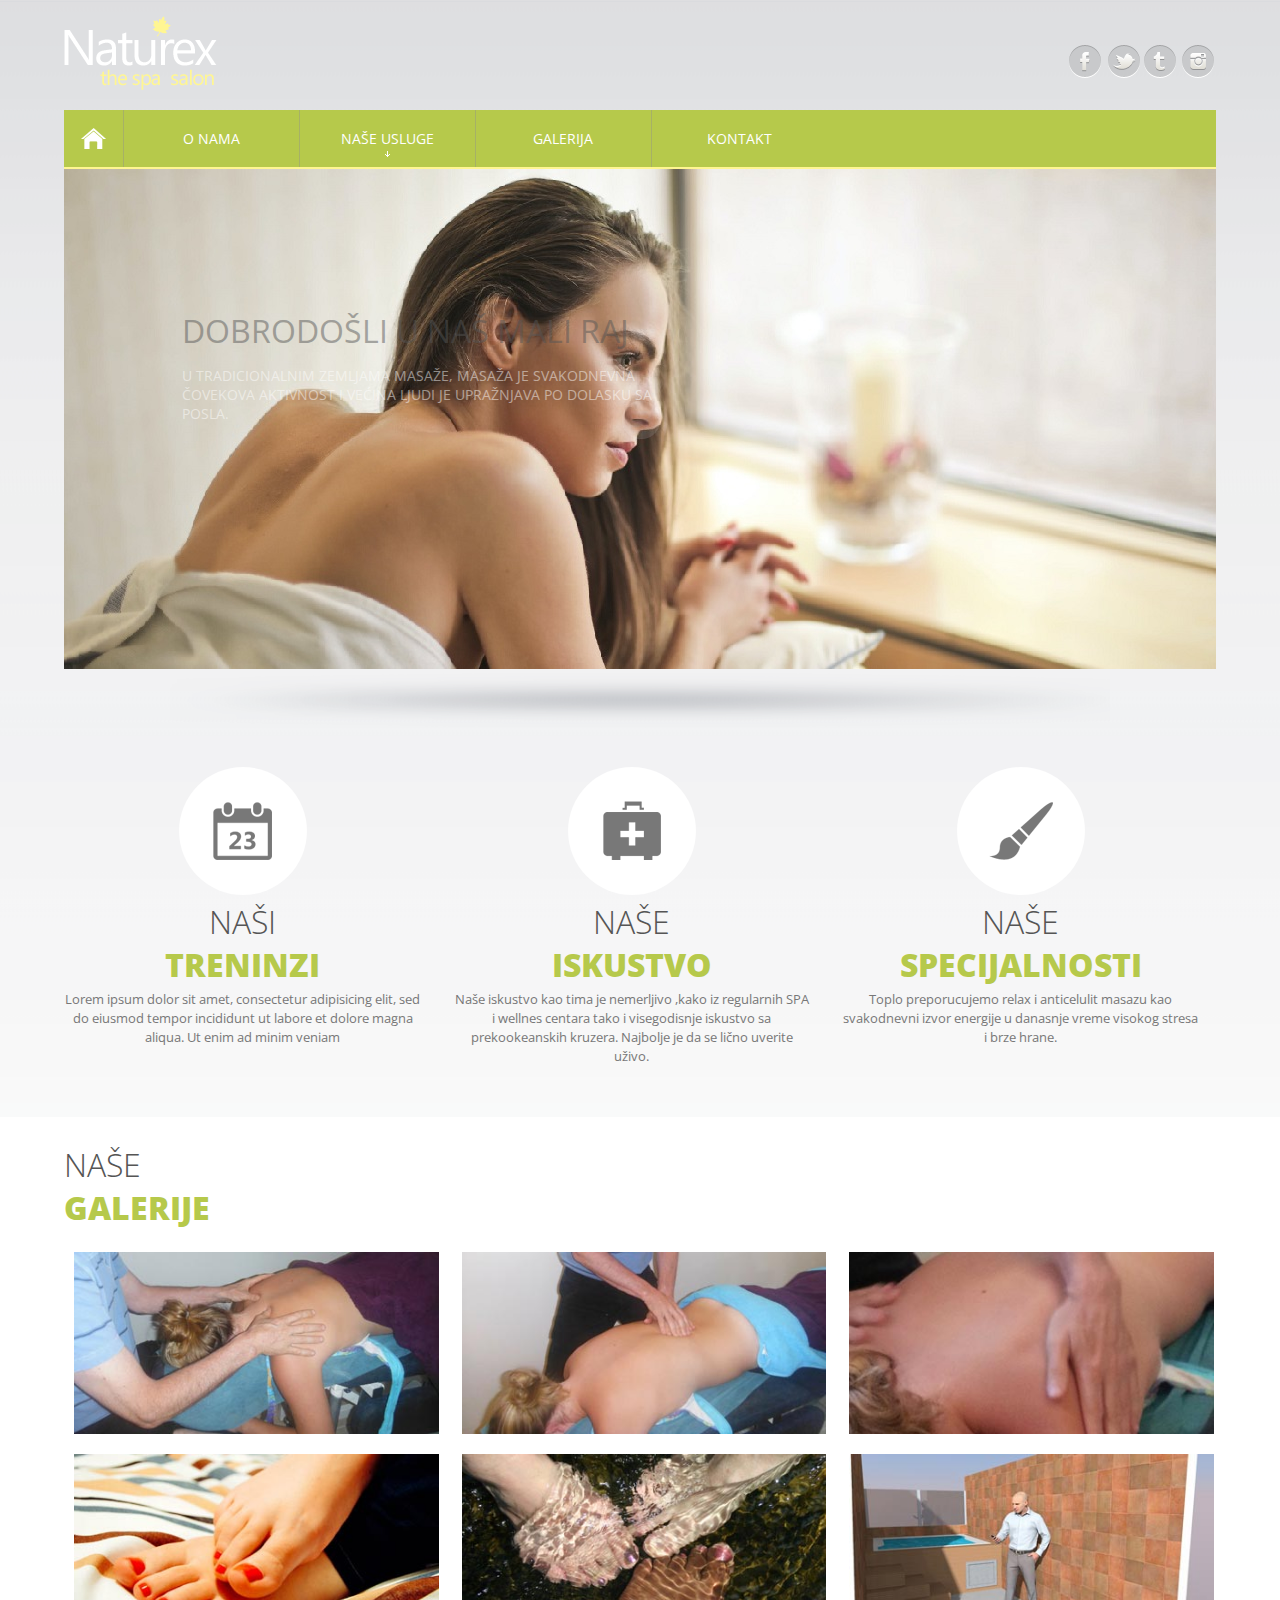
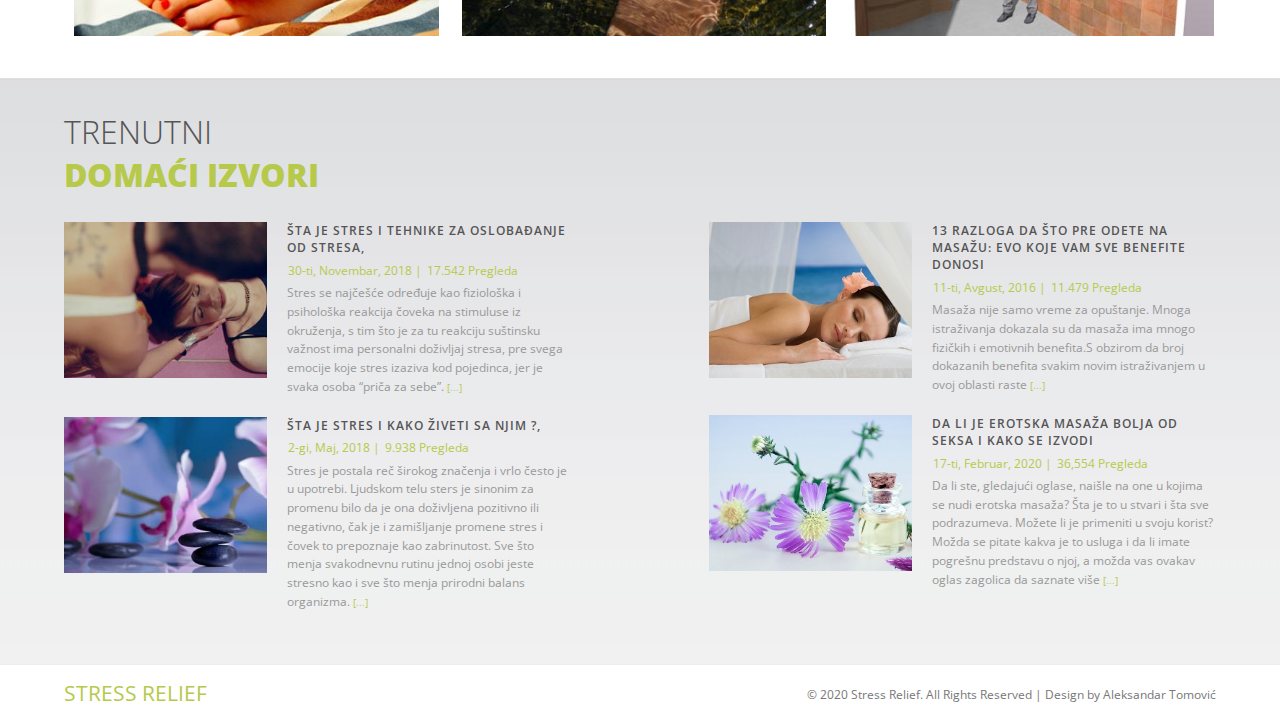
==== commit 23661e1d: "Merge branch 'master' of https://github.com/pyace1/website_Stress_Relief" ====
--- a/index.html
+++ b/index.html
@@ -127,36 +127,36 @@
 		        <div class="camera_wrap camera_azure_skin" id="camera_wrap_1">
 		            <div data-thumb="images/slider4.jpeg" data-src="images/slider4.jpeg">
 		                <div class="camera_caption fadeFromBottom">
-		                	<h3>Lorem ipsum dolor sit amet,</h3>
-		                    <p>Lorem ipsum dolor sit amet, consectetur adipisicing elit, sed do eiusmod tempor incididunt ut labore et dolore magna aliqua. Ut enim ad minim veniam,</p>
+		                	<h3>Dobrodošli u naš mali raj</h3>
+		                    <p>U tradicionalnim zemljama masaže, masaža je svakodnevna čovekova aktivnost i većina ljudi je upražnjava po dolasku sa posla.</p>
 		                    
 		                </div>
 		            </div>
 		           <div data-thumb="images/slider1.jpg" data-src="images/slider1.jpg">
 		                <div class="camera_caption fadeFromBottom">
-		                	<h3>Sed ut perspiciatis unde,</h3>
-		                    <p>Lorem ipsum dolor sit amet, consectetur adipisicing elit, sed do eiusmod tempor incididunt ut labore et dolore magna aliqua. Ut enim ad minim veniam,</p>
+		                	<h3>Relaks masaža etericnim uljima i losionima</h3>
+		                    <p>Ova vrsta masaže se savetuje osobama koje prvi put ulaze u svet nežnosti i opuštanja</p>
 		                    
 		                </div>
 		            </div>
 		             <div data-thumb="images/slider2.jpg" data-src="images/slider2.jpg">
 		                <div class="camera_caption fadeFromBottom">
-		                	<h3>perspiciatis unde amet</h3>
-		                    <p>Lorem ipsum dolor sit amet, consectetur adipisicing elit, sed do eiusmod tempor incididunt ut labore et dolore magna aliqua. Ut enim ad minim veniam,</p>
+		                	<h3>Fleksibilnost naseg tima</h3>
+		                    <p>Naš mladi tim je uvek spreman da vam izadje u susret, na vama je da odlučite u dogovoru sa nasim maserima ,gde želite da doživite posebno iskustvo</p>
 		                    
 		                </div>
 		            </div>
 		             <div data-thumb="images/slider3.jpg" data-src="images/slider3.jpg">
 		                <div class="camera_caption fadeFromBottom">
-		                	<h3>Sed ut perspiciatis unde</h3>
-		                    <p>Lorem ipsum dolor sit amet, consectetur adipisicing elit, sed do eiusmod tempor incididunt ut labore et dolore magna aliqua. Ut enim ad minim veniam,</p>
+		                	<h3>Čudotvorna i opuštajuća</h3>
+		                    <p>Pronađite svog masera kao što imate svog frizera, manikira, kozmetičara i prepustite se rukama profesionalca koji će vas uvesti u tajne novih zadovoljstava</p>
 		                    
 		                </div>
 		            </div>
 		            <div data-thumb="images/slider5.jpeg" data-src="images/slider5.jpeg">
 		                <div class="camera_caption fadeFromBottom">
-		                	<h3>Fleksibilnost naseg tima</h3>
-		                    <p>Naš mladi tim je uvek spreman da vam izadje u susret, na vama je da odlučite u dogovoru sa nasim maserima ,gde želite da doživite posebno iskustvo.</p>
+		                	<h3>Edukacija kroz našu masažu</h3>
+		                    <p>Jedna od značajnih prednosti refleksologije je ta što ju, nakon što shvatite principe delovanja, možete praktikovati sami </p>
 		                    
 		                </div>
 		            </div>
@@ -193,7 +193,7 @@
 						<div class="top-grid top-grid2">
 							<a class="icon02" href="#"> </a>
 							<h2><span>Naše</span>Iskustvo</h2>
-							<p>Naše iskustvo kao tima je nemerljivo ,kako iz regularnih SPA i wellnes centara tako i visegodisnje iskustvo sa prekookeanskih kruzera.</p>
+							<p>Naše iskustvo kao tima je nemerljivo ,kako iz regularnih SPA i wellnes centara tako i visegodisnje iskustvo sa prekookeanskih kruzera. Najbolje je da se lično uverite uživo.</p>
 						</div>
 						<div class="top-grid last-grid">
 							<a class="icon03" href="#"> </a>
@@ -283,7 +283,7 @@
 								<h3>Šta je stres i tehnike za oslobađanje od stresa,</h3>
 								<ul class="in-list">
 									<li><a href="#">30-ti, Novembar, 2018 |</a></li>
-									<li><a href="#">17,542 Pregleda</a></li>
+									<li><a href="#">17.542 Pregleda</a></li>
 								</ul>
 								<p>Stres se najčešće određuje kao fiziološka i psihološka reakcija čoveka na stimuluse iz okruženja, s tim što je za tu reakciju suštinsku važnost ima personalni doživljaj stresa, 
 								   pre svega emocije koje stres izaziva kod pojedinca, jer je svaka osoba “priča za sebe”.<a href="https://samoobrazovanje.rs/stres/" target="blank">[...]</a></p>
@@ -298,7 +298,7 @@
 								<h3>Šta je stres i kako živeti sa njim ?,</h3>
 								<ul class="in-list">
 									<li><a href="#">2-gi, Maj, 2018 |</a></li>
-									<li><a href="#">9,938 Pregleda</a></li>
+									<li><a href="#">9.938 Pregleda</a></li>
 								</ul>
 								<p>Stres je postala reč širokog značenja i vrlo često je u upotrebi. Ljudskom telu sters je sinonim za promenu bilo da je ona doživljena pozitivno ili negativno, 
 								   čak je i zamišljanje promene stres i čovek to prepoznaje kao zabrinutost. Sve što menja svakodnevnu rutinu jednoj osobi jeste stresno kao i sve što menja 
@@ -312,32 +312,31 @@
 
 						<div class="bottom-grid-left-grid">
 							<div class="bottom-grid-left-grid-pic">
-								<img src="images/06.jpg" alt="">
+								<img src="images/08.jpg" alt="">
 							</div>
 							<div class="bottom-grid-left-grid-info">
-								<h3>Šta je stres i tehnike za oslobađanje od stresa,</h3>
+								<h3>13 RAZLOGA DA ŠTO PRE ODETE NA MASAŽU: Evo koje vam sve benefite donosi</h3>
 								<ul class="in-list">
-									<li><a href="#">30-ti, Novembar, 2018 |</a></li>
-									<li><a href="#">17,542 Pregleda</a></li>
+									<li><a href="#">11-ti, Avgust, 2016 |</a></li>
+									<li><a href="#">11.479 Pregleda</a></li>
 								</ul>
-								<p>Stres se najčešće određuje kao fiziološka i psihološka reakcija čoveka na stimuluse iz okruženja, s tim što je za tu reakciju suštinsku važnost ima personalni doživljaj stresa, 
-								   pre svega emocije koje stres izaziva kod pojedinca, jer je svaka osoba “priča za sebe”.<a href="https://samoobrazovanje.rs/stres/" target="blank">[...]</a></p>
+								<p>Masaža nije samo vreme za opuštanje. Mnoga istraživanja dokazala su da masaža ima mnogo fizičkih 
+								   i emotivnih benefita.S obzirom da broj dokazanih benefita svakim novim istraživanjem u ovoj oblasti raste<a href="https://www.kurir.rs/zabava/zena/2393075/13-razloga-da-sto-pre-odete-na-masazu-evo-koje-vam-sve-benefite-donosi" target="blank">[...]</a></p>
 							</div>
 							<div class="clear"> </div>
 						</div>
 						<div class="bottom-grid-left-grid">
 							<div class="bottom-grid-left-grid-pic">
-								<img src="images/07.jpg" alt="">
+								<img src="images/09.jpg" alt="">
 							</div>
 							<div class="bottom-grid-left-grid-info">
-								<h3>Šta je stres i kako živeti sa njim ?,</h3>
+								<h3>Da li je erotska masaža bolja od seksa i kako se izvodi</h3>
 								<ul class="in-list">
-									<li><a href="#">2-gi, Maj, 2018 |</a></li>
-									<li><a href="#">9,938 Pregleda</a></li>
+									<li><a href="#">17-ti, Februar, 2020 |</a></li>
+									<li><a href="#">36,554 Pregleda</a></li>
 								</ul>
-								<p>Stres je postala reč širokog značenja i vrlo često je u upotrebi. Ljudskom telu sters je sinonim za promenu bilo da je ona doživljena pozitivno ili negativno, 
-								   čak je i zamišljanje promene stres i čovek to prepoznaje kao zabrinutost. Sve što menja svakodnevnu rutinu jednoj osobi jeste stresno kao i sve što menja 
-								   prirodni balans organizma.<a href="http://www.zjzs.org.rs/page.php?id=342" target="blank">[...]</a></p>
+								<p>Da li ste, gledajući oglase, naišle na one u kojima se nudi erotska masaža? Šta je to u stvari i šta sve podrazumeva. 
+								   Možete li je primeniti u svoju korist?Možda se pitate kakva je to usluga i da li imate pogrešnu predstavu o njoj,  a možda vas ovakav oglas zagolica da saznate više<a href="https://minutzamene.com/da-li-je-erotska-masaza-bolja-od-seksa-kako-se-izvodi/" target="blank">[...]</a></p>
 							</div>
 							<div class="clear"> </div>
 						</div>
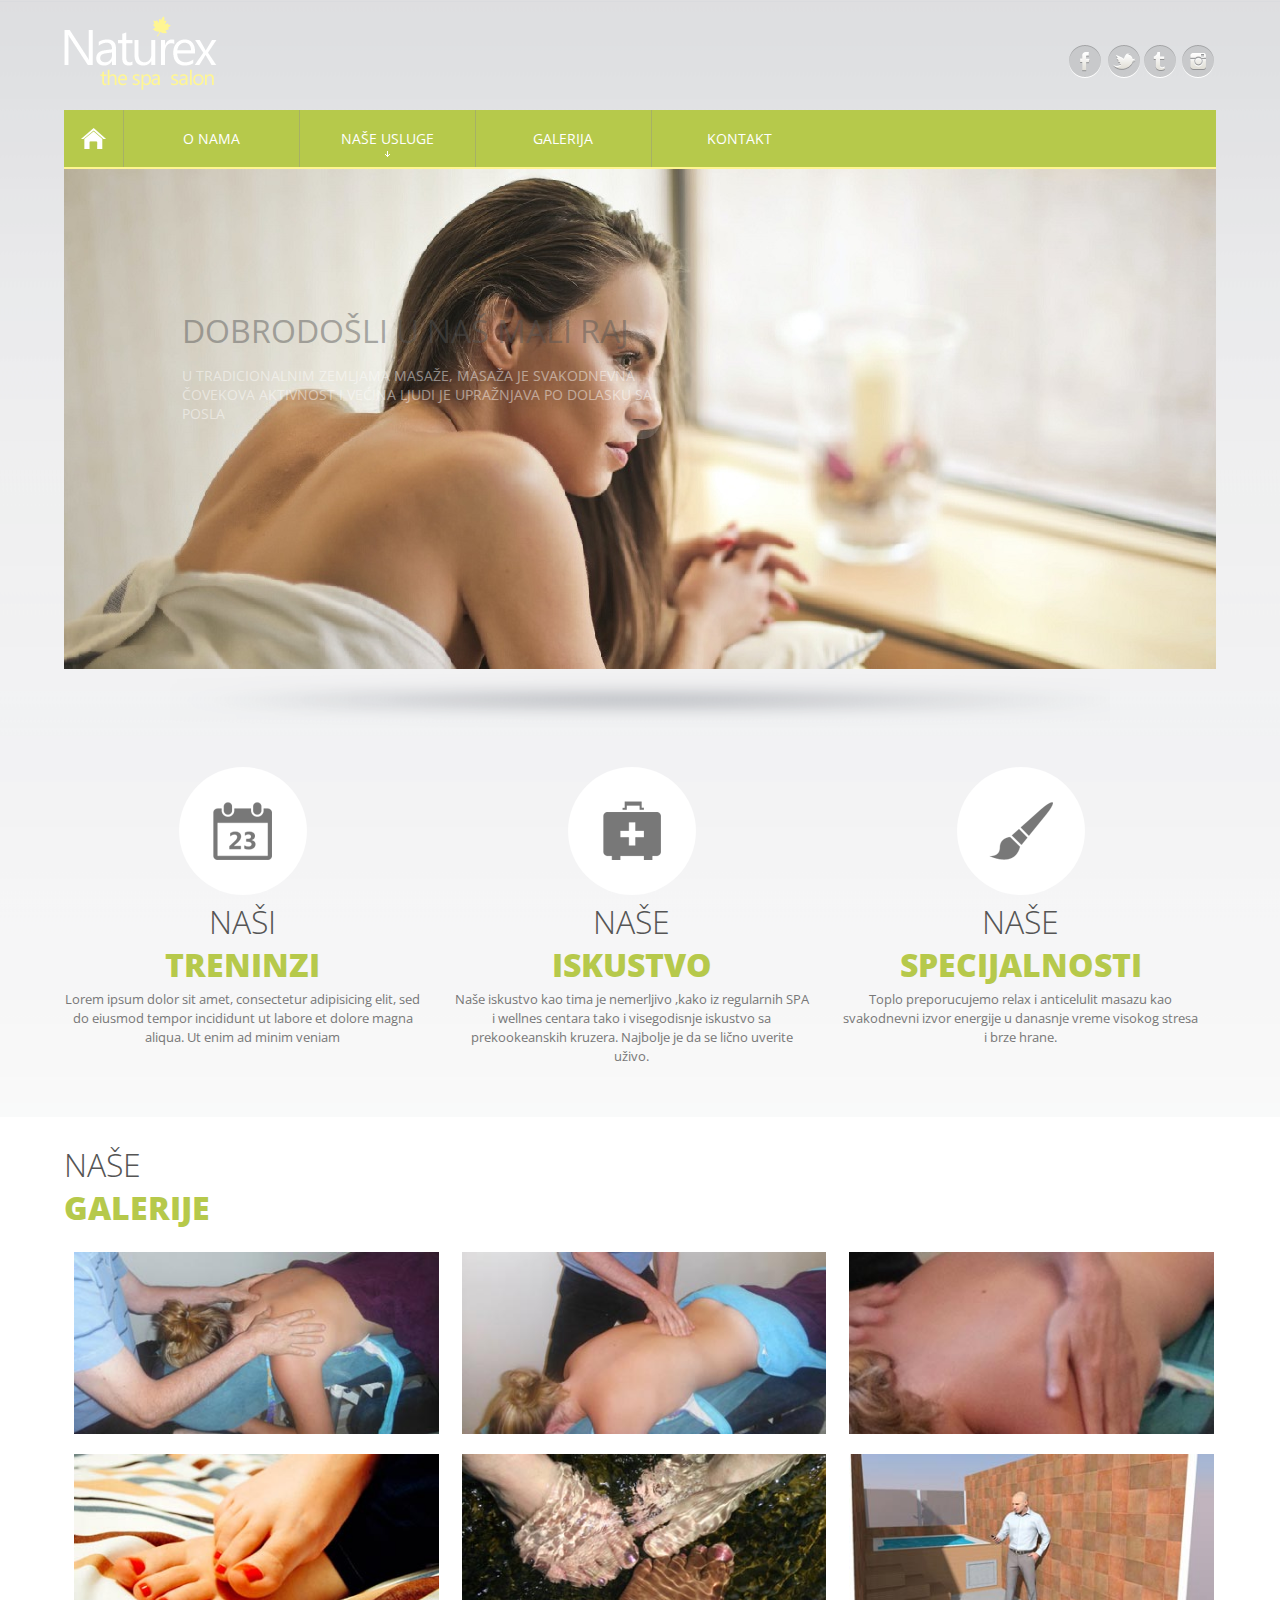
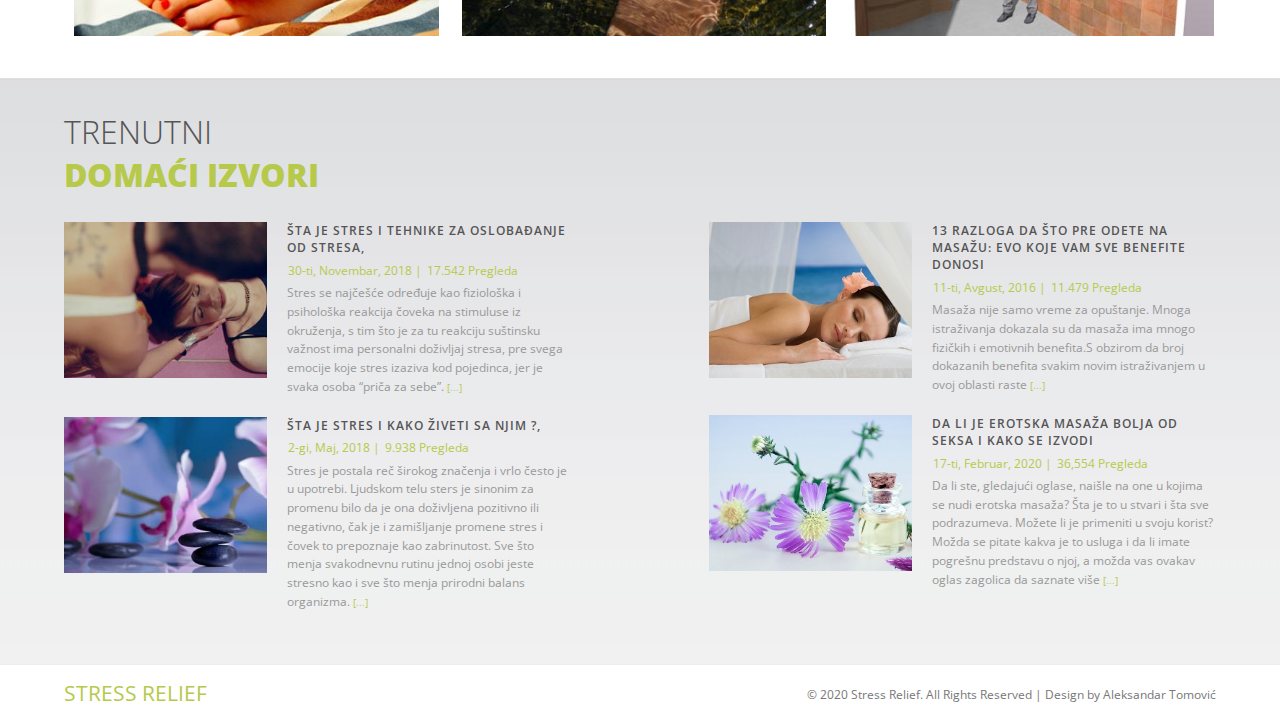
==== commit c06b9a97: "jos fotki" ====
--- a/index.html
+++ b/index.html
@@ -128,7 +128,7 @@
 		            <div data-thumb="images/slider4.jpeg" data-src="images/slider4.jpeg">
 		                <div class="camera_caption fadeFromBottom">
 		                	<h3>Dobrodošli u naš mali raj</h3>
-		                    <p>U tradicionalnim zemljama masaže, masaža je svakodnevna čovekova aktivnost i većina ljudi je upražnjava po dolasku sa posla.</p>
+		                    <p>U tradicionalnim zemljama masaže, masaža je svakodnevna čovekova aktivnost i većina ljudi je upražnjava po dolasku sa posla</p>
 		                    
 		                </div>
 		            </div>
@@ -160,10 +160,10 @@
 		                    
 		                </div>
 		            </div>
-		            <div data-thumb="images/slider1.jpg" data-src="images/slider1.jpg">
-		                <div class="camera_caption fadeFromBottom">
-		                	<h3>Lorem ipsum dolor sit amet,</h3>
-		                    <p>Lorem ipsum dolor sit amet, consectetur adipisicing elit, sed do eiusmod tempor incididunt ut labore et dolore magna aliqua. Ut enim ad minim veniam,</p>
+		            <div data-thumb="images/slider6.jpg" data-src="images/slider6.jpg">
+		                <div class="camera_caption fadeFromBottom">
+		                	<h3>Prednosti naše masaže</h3>
+		                    <p>Masaža se smatra delom komplementarne i alternativne medicine, a najčešće se preporučuje kao dopunski tretman standardnih terapija</p>
 		                    
 		                </div>
 		            </div>
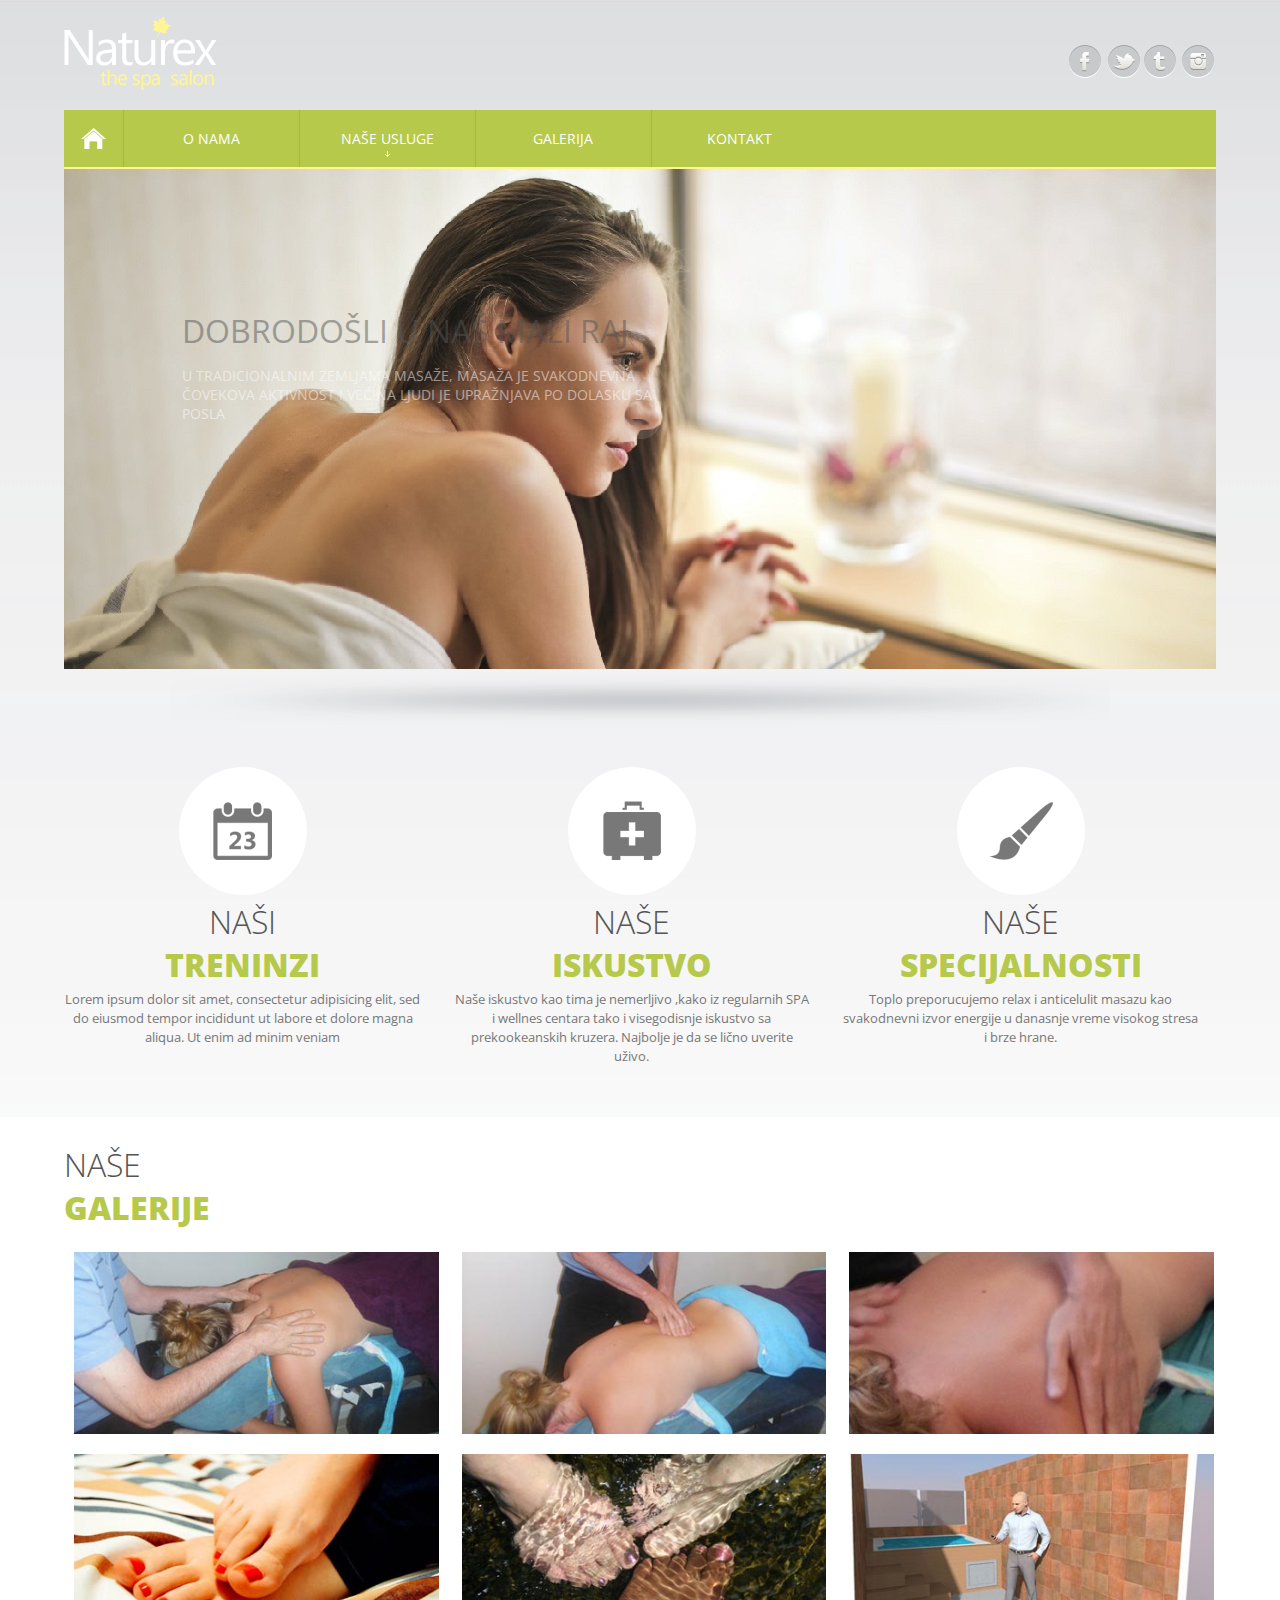
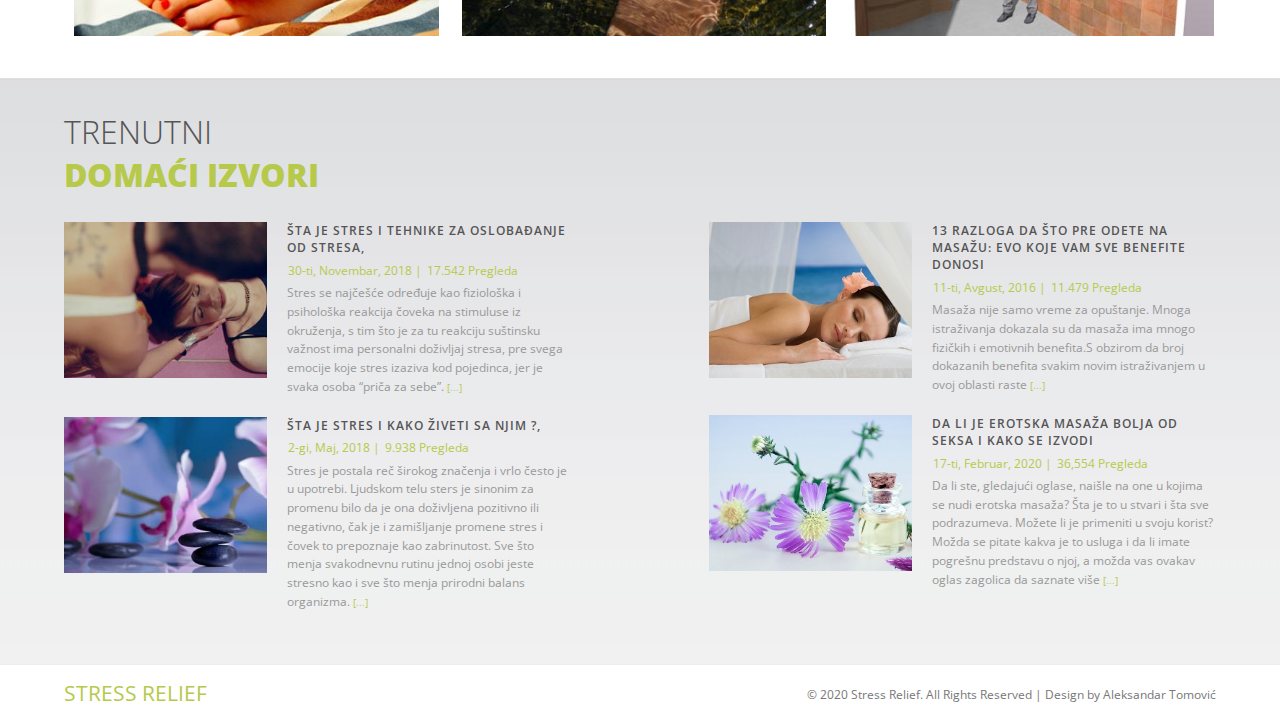
==== commit ac5b5b05: "cene" ====
--- a/index.html
+++ b/index.html
@@ -78,32 +78,79 @@
 							<a class="direct" href="services.html">Naše usluge</a>
 							<ul>
 								<li>
-									<a href="#">electronic</a>
+									<a href="#">relax</a>
+									<ul>
+										<li><a href="#">30 min.-600din</a></li>
+										<li><a href="#">45 min.-800din</a></li>
+										<li><a href="#">60 min.-1000din</a></li>
+										<li><a href="#">90 min.-1400din</a></li>
+									</ul>
 								</li>
 								<li class="current">
-									<a href="#">typesetting</a>
-									<ul>
-										<li class="current"><a href="#">printin</a></li>
-										<li><a href="#">typesetting</a></li>
-										<li><a href="#">scrambled</a></li>
-										<li><a href="#">specimen book</a></li>
-										<li><a href="#">electronic typesetting</a></li>
-									</ul>
-								</li>
-								<li>
-									<a href="#">specimen book</a>
-									<ul>
-										<li><a href="#">scrambled</a></li>
-										<li><a href="#">specimen book</a></li>
-										<li><a href="#">electronic typesetting</a></li>
-									</ul>
-								</li>
-								<li>
-									<a href="#">scrambled</a>
-									<ul>
-										<li><a href="#">scrambled</a></li>
-										<li><a href="#">specimen book</a></li>
-										<li><a href="#">electronic typesetting</a></li>
+									<a href="#">anticelulit</a>
+									<ul>
+										<li><a href="#">30 min.-800din</a></li>
+										<li><a href="#">45 min.-1000din</a></li>
+										<li><a href="#">60 min.-1200din</a></li>
+										<li><a href="#">90 min.-1400din</a></li>
+									</ul>
+								</li>
+								<li>
+									<a href="#">sportska</a>
+									<ul>
+										<li><a href="#">30 min.-800din</a></li>
+										<li><a href="#">45 min.-1000din</a></li>
+										<li><a href="#">60 min.-1400din</a></li>
+										<li><a href="#">90 min.-1600din</a></li>
+									</ul>
+								</li>
+								<li>
+									<a href="#">refleksologija stopala</a>
+									<ul>
+										<li><a href="#">30 min.-800din</a></li>
+										<li><a href="#">45 min.-1000din</a></li>
+										<li><a href="#">60 min.-1200din</a></li>
+										<li><a href="#">90 min.-1600din</a></li>
+									</ul>
+								</li>
+								<li>
+									<a href="#">masaža sa medom</a>
+									<ul>
+										<li><a href="#">60 min.-2000din</a></li>
+										<li><a href="#">90 min.-2400din</a></li>
+									</ul>
+								</li>
+								<li>
+									<a href="#">masaža sa čokoladom</a>
+									<ul>
+										<li><a href="#">60 min.-2000din</a></li>
+										<li><a href="#">90 min.-2400din</a></li>
+									</ul>
+								</li>
+								<li>
+									<a href="#">masaža vulkanskim kamenjem</a>
+									<ul>
+										<li><a href="#">60 min.-2200din</a></li>
+										<li><a href="#">90 min.-2700din</a></li>
+									</ul>
+								</li>
+								<li>
+									<a href="#">kraljevska masaža</a>
+									<ul>
+										<li><a href="#">60 min.-3400din</a></li>
+										<li><a href="#">90 min.-4000din</a></li>
+									</ul>
+								</li>
+								<li>
+									<a href="#">ostale masaže</a>
+									<ul>
+										<li><a href="#">kontaktirati lično</a></li>
+									</ul>
+								</li>
+								<li>
+									<a href="#">dodaci</a>
+									<ul>
+										<li><a href="#">eterična ulja -150din</a></li>
 									</ul>
 								</li>
 							</ul>
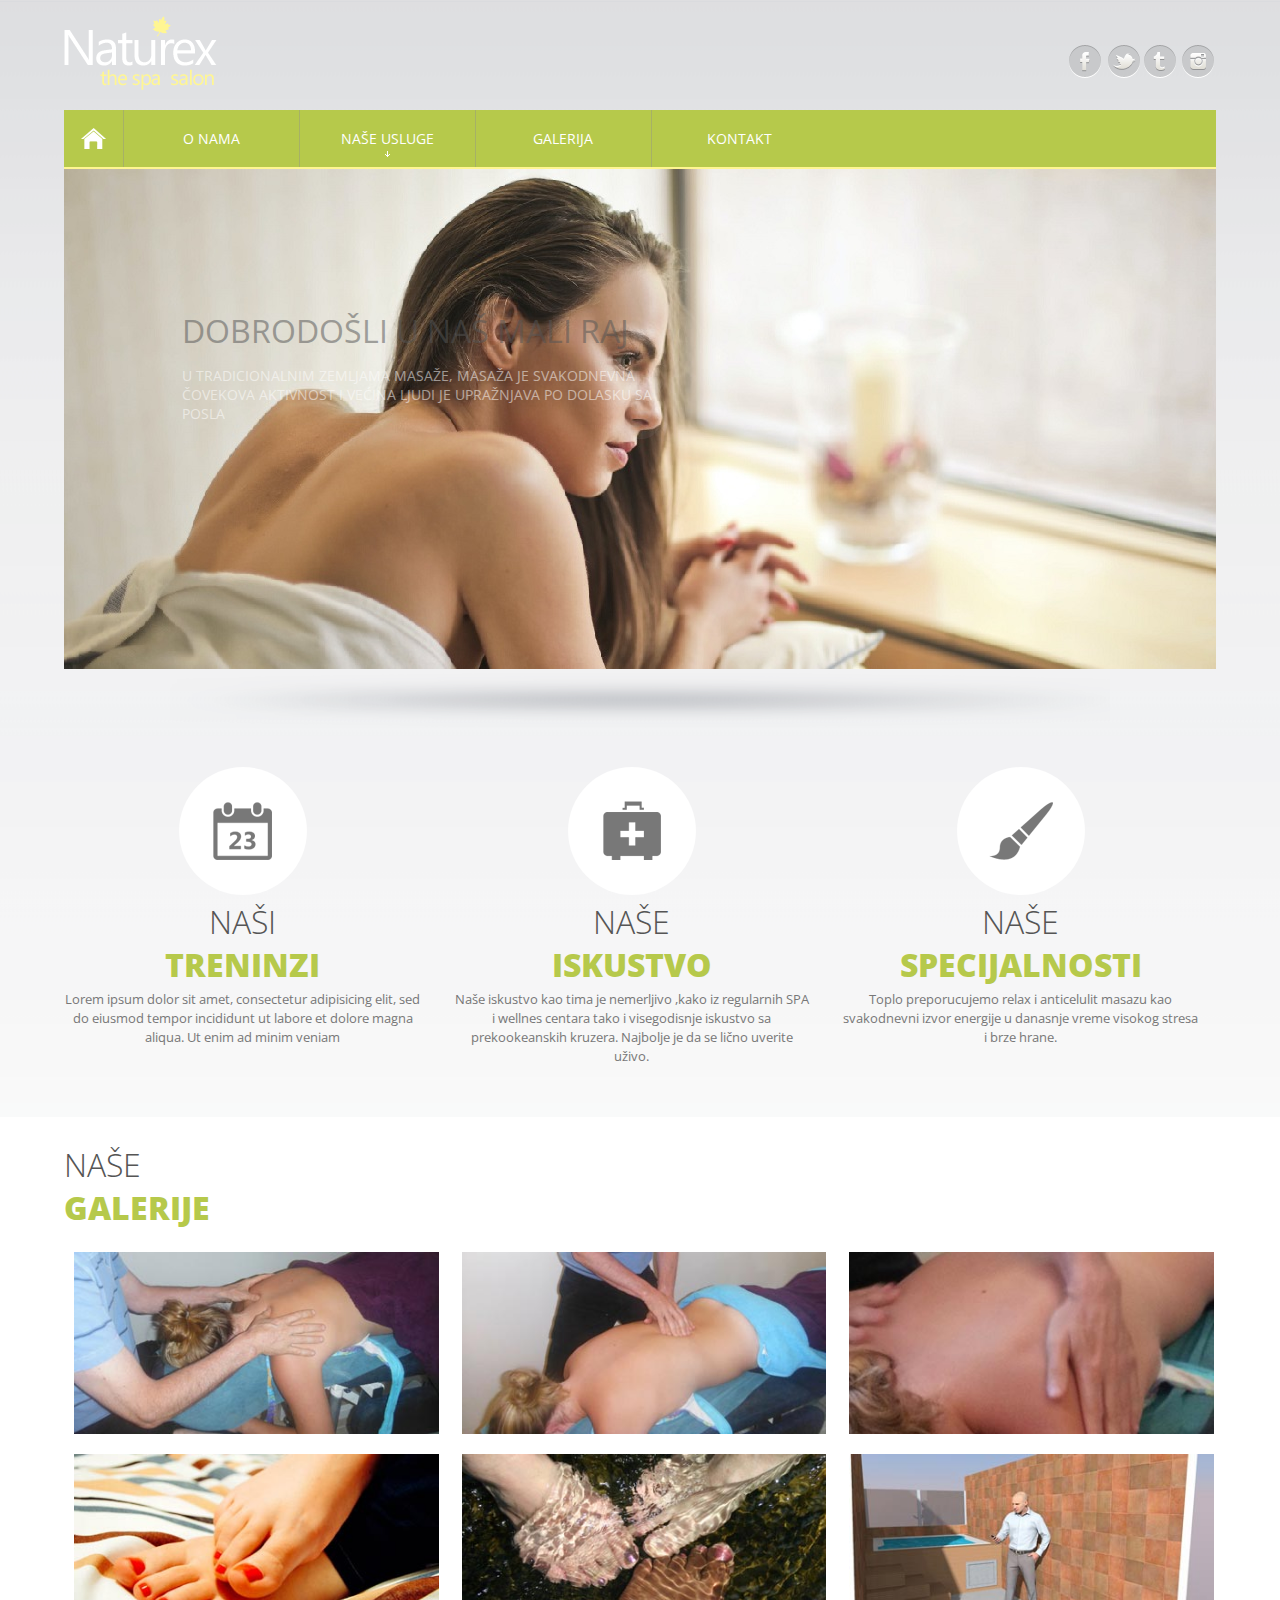
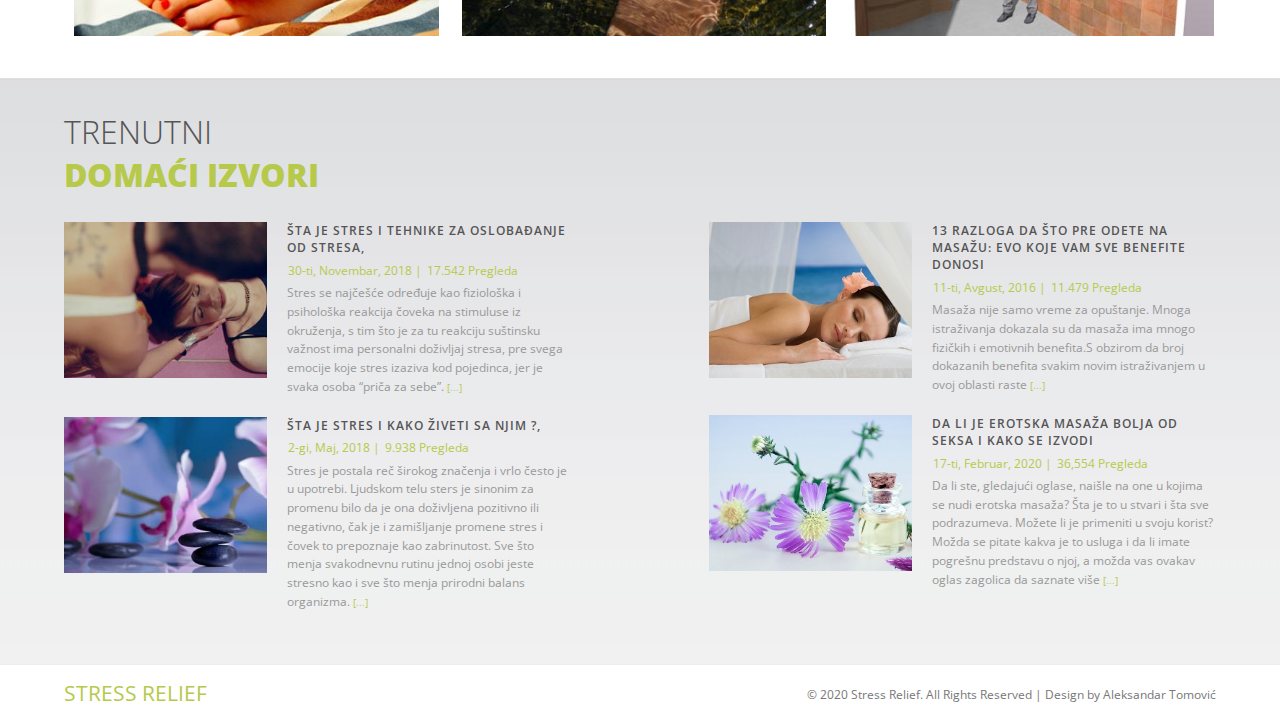
==== commit efa6377f: "meta promene" ====
--- a/index.html
+++ b/index.html
@@ -1,7 +1,13 @@
 <!DOCTYPE HTML>
-<html>
+<html lang="en">
 	<head>
 		<title>Stress Relief personal massager Nebo</title>
+		<meta charset="UTF-8">
+		<meta name="description" content="salon masaze">
+		<meta name="keywords" content="masaza, masaža, sombor, kraljevska, relaks, relax, 
+		anticelulit, sportska, svedska, švedska, sportska, refleksologija, erotska">
+		<meta name="author" content="Aleksandar Tomović">
+		<meta name="viewport" content="width=device-width initial-scale=1.0">
 		<link href="css/style.css" rel="stylesheet" type="text/css"  media="all" />
 		<link href='https://fonts.googleapis.com/css?family=Open+Sans' rel='stylesheet' type='text/css'>
 		<link rel="stylesheet" href="css/superfish.css" media="screen">
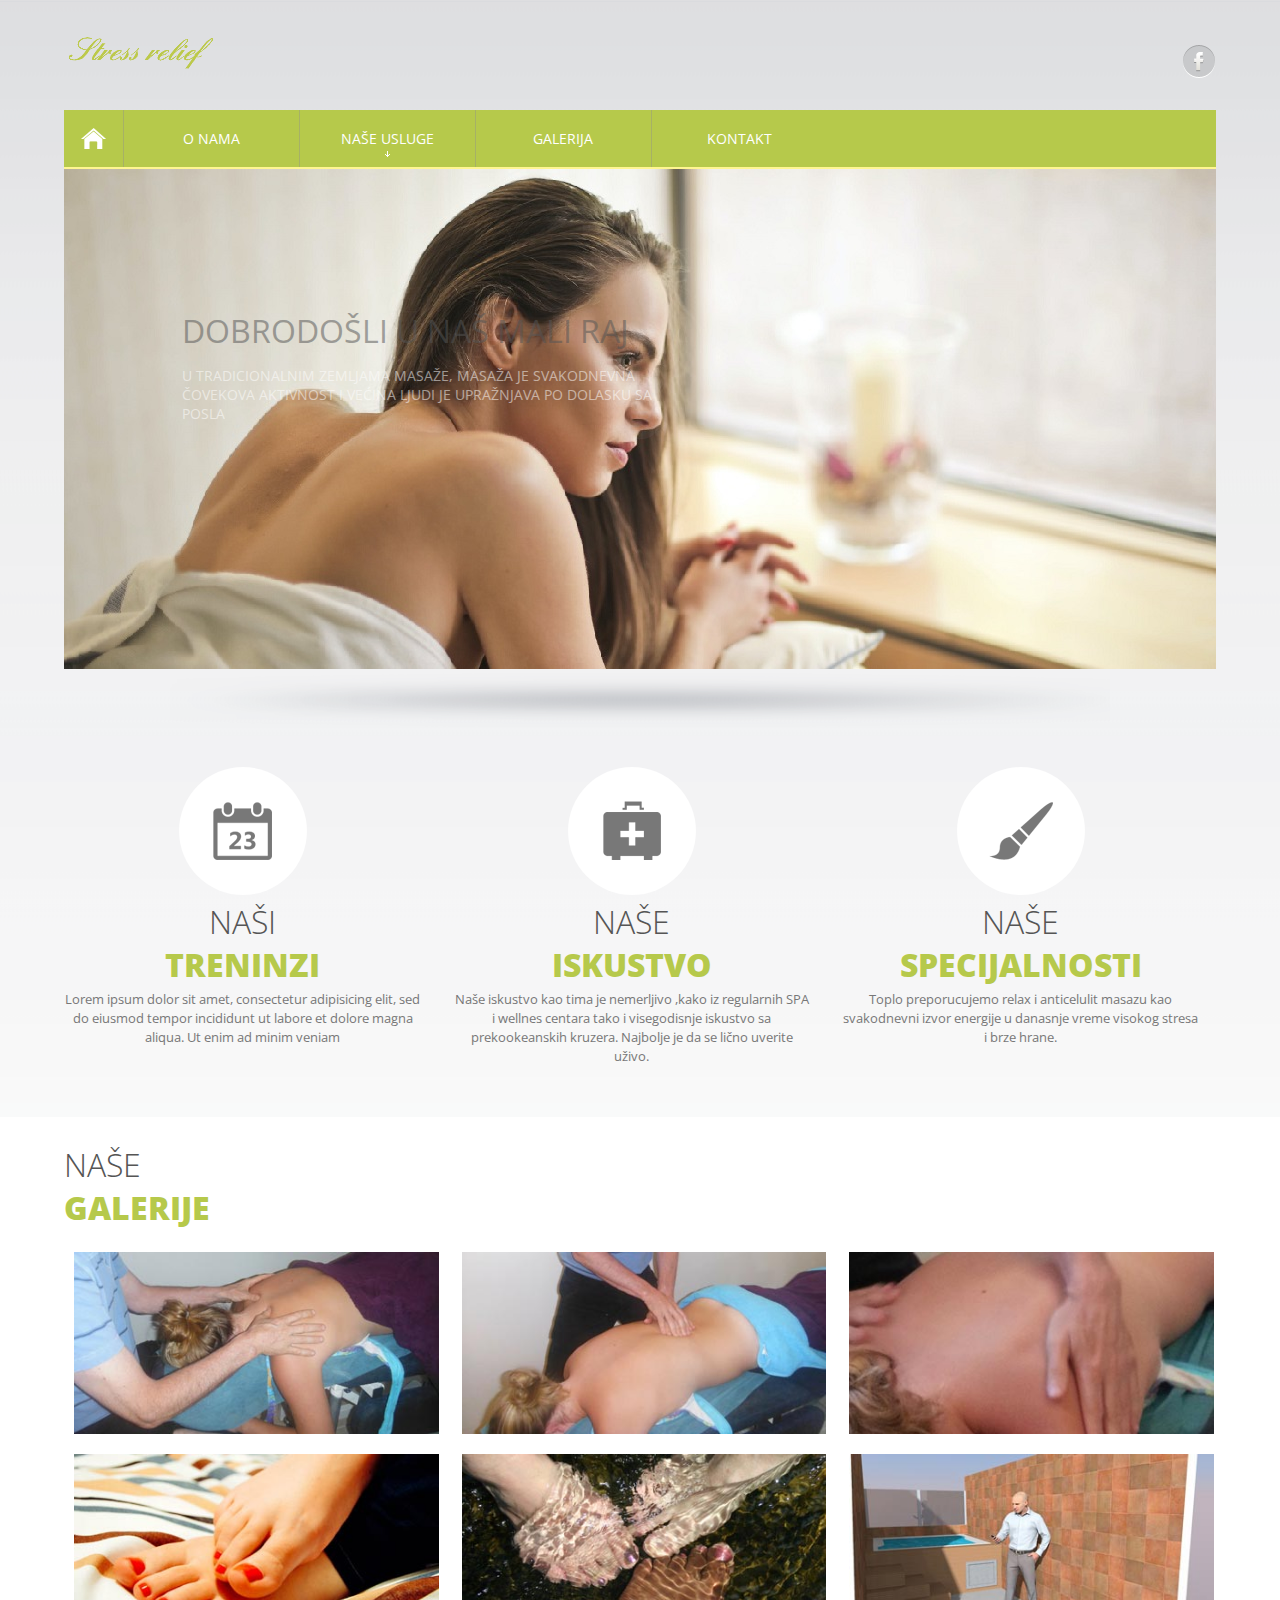
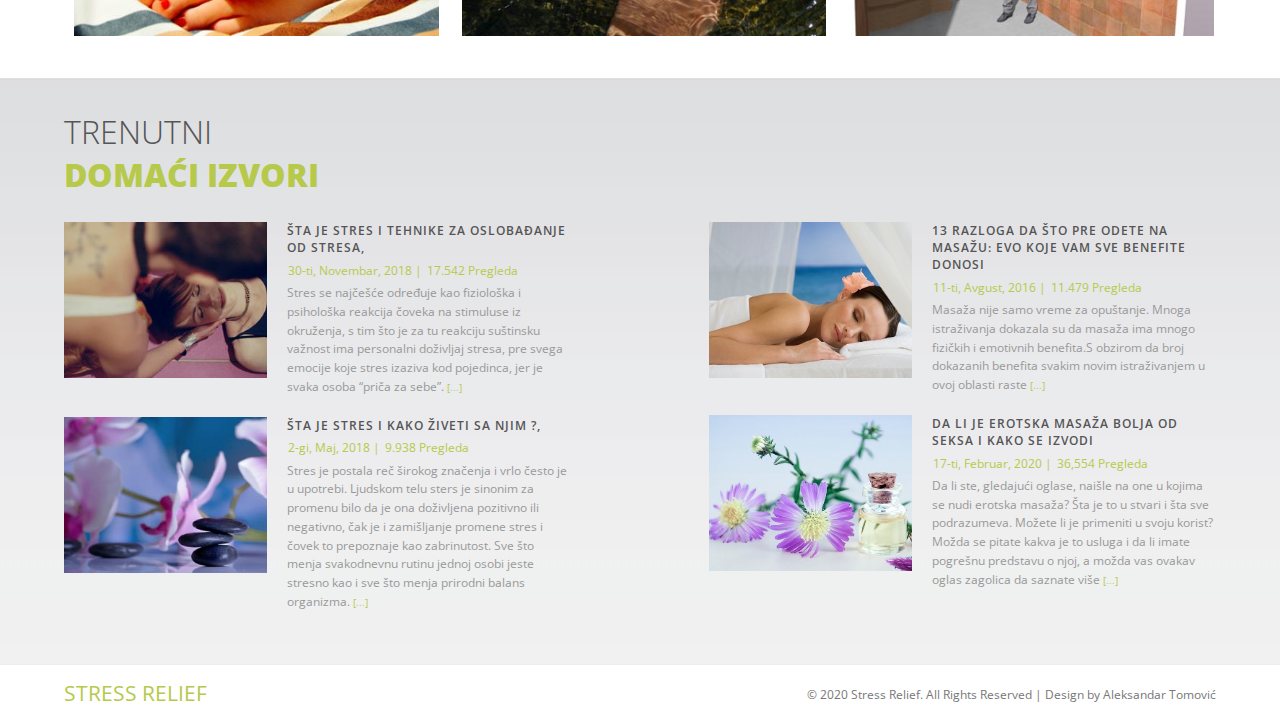
==== commit 88457ea1: "socijalne mreze" ====
--- a/index.html
+++ b/index.html
@@ -61,10 +61,7 @@
 				</div>
 				<div class="top-social-icons">
 					<ul>
-						<li><a class="icon1" href="#"> </a></li>
-						<li><a class="icon2" href="#"> </a></li>
-						<li><a class="icon3" href="#"> </a></li>
-						<li><a class="icon4" href="#"> </a></li>
+						<li><a class="icon1" href="https://www.facebook.com/Studio-masa%C5%BEe-Stress-Relief--650795051734283/" target="_blank"> </a></li>
 					</ul>
 				</div>
 				<div class="clear"> </div>
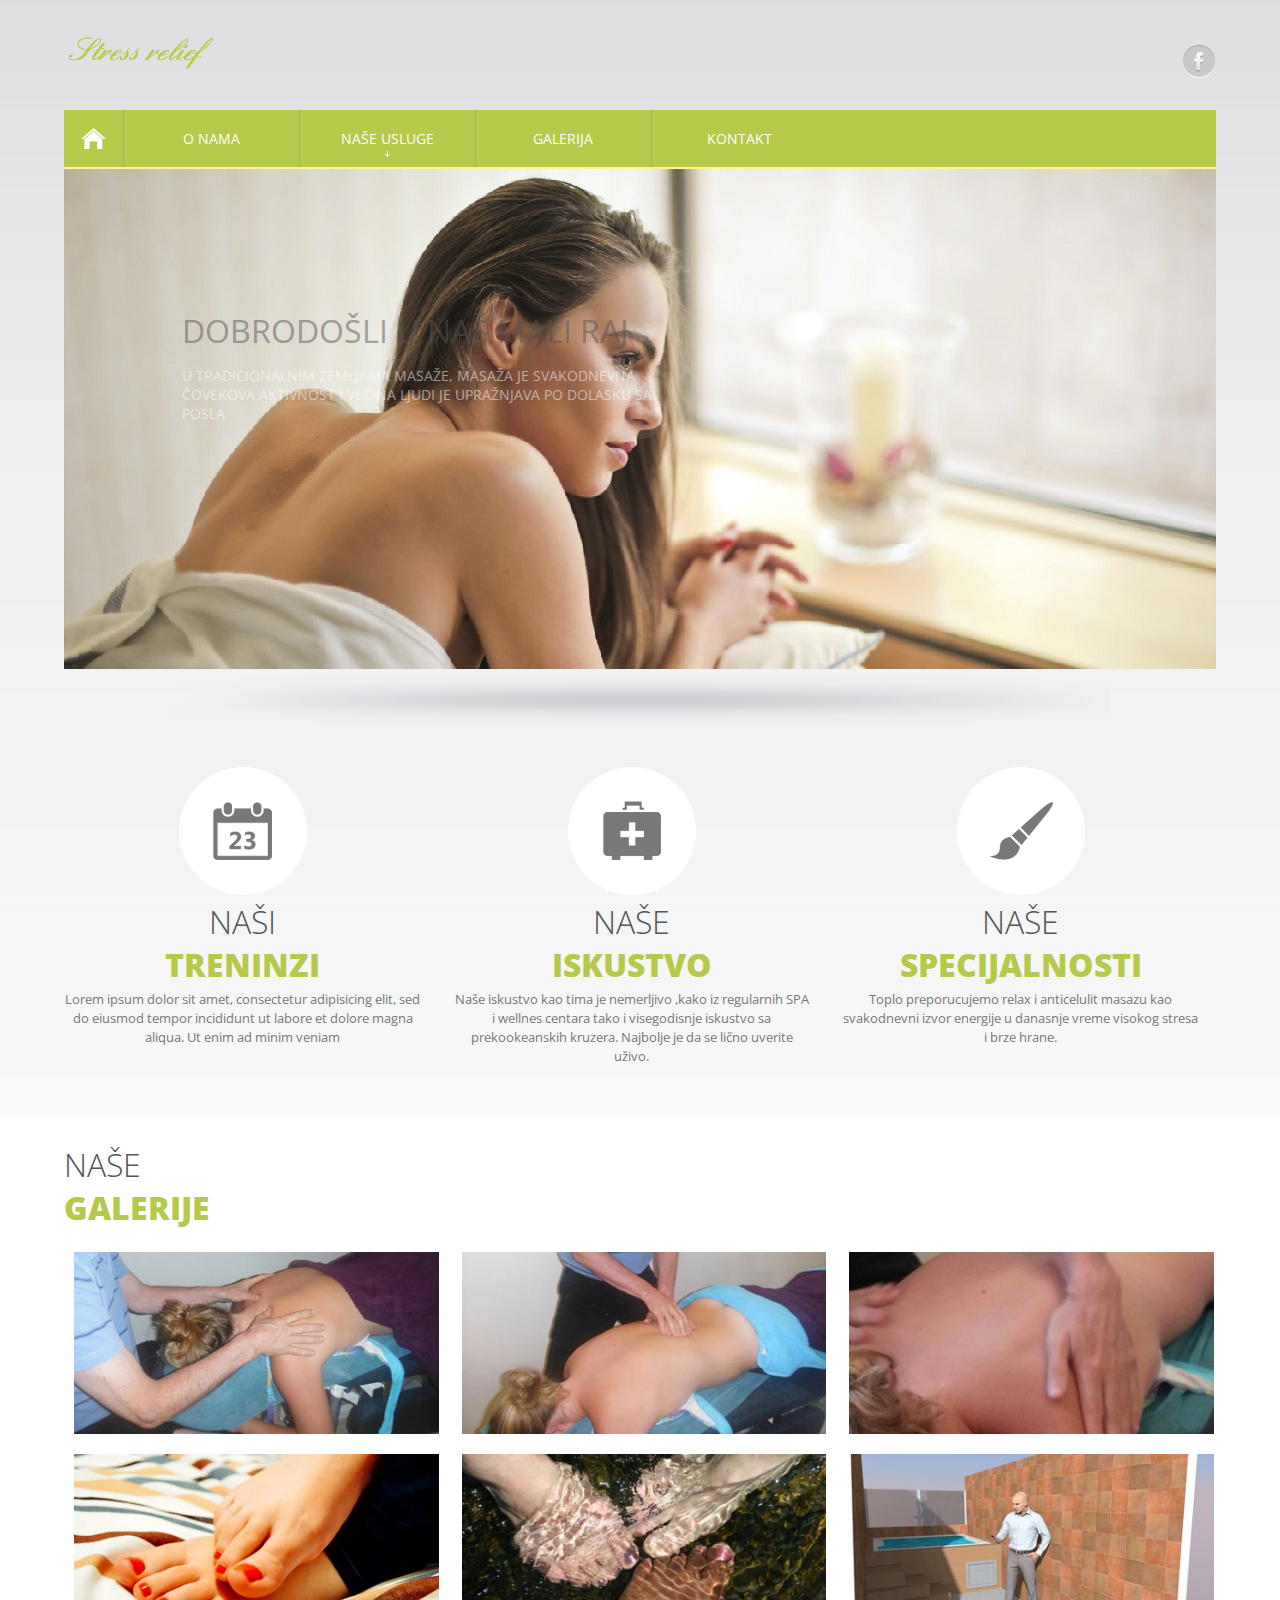
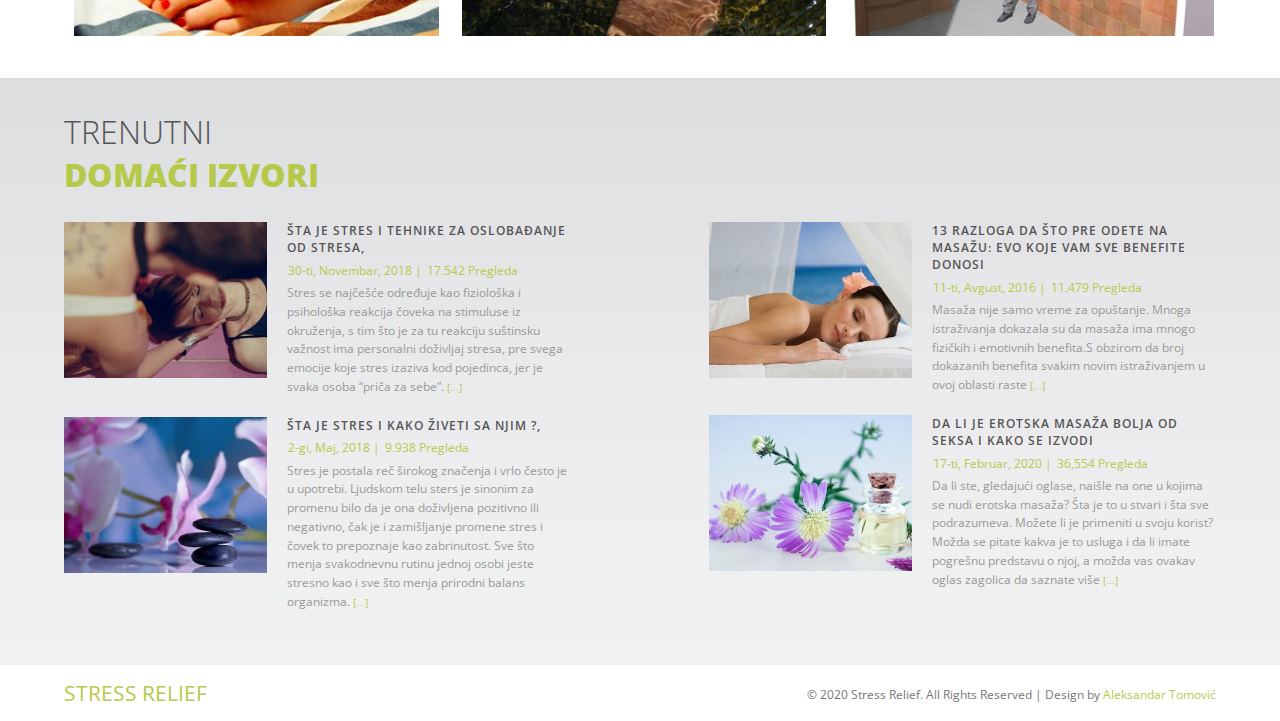
==== commit e77ac76e: "link ka githubu" ====
--- a/index.html
+++ b/index.html
@@ -407,7 +407,7 @@
 					<a href="index.html">STRESS RELIEF</a>
 				</div>
 				<div class="footer-right">
-					<p>&copy; 2020 Stress Relief. All Rights Reserved | Design by Aleksandar Tomović</p>
+					<p>&copy; 2020 Stress Relief. All Rights Reserved | Design by <a href="https://github.com/pyace1" target="_blank">Aleksandar Tomović</a></p>
 					<script type="text/javascript">
 							$(document).ready(function() {
 								/*
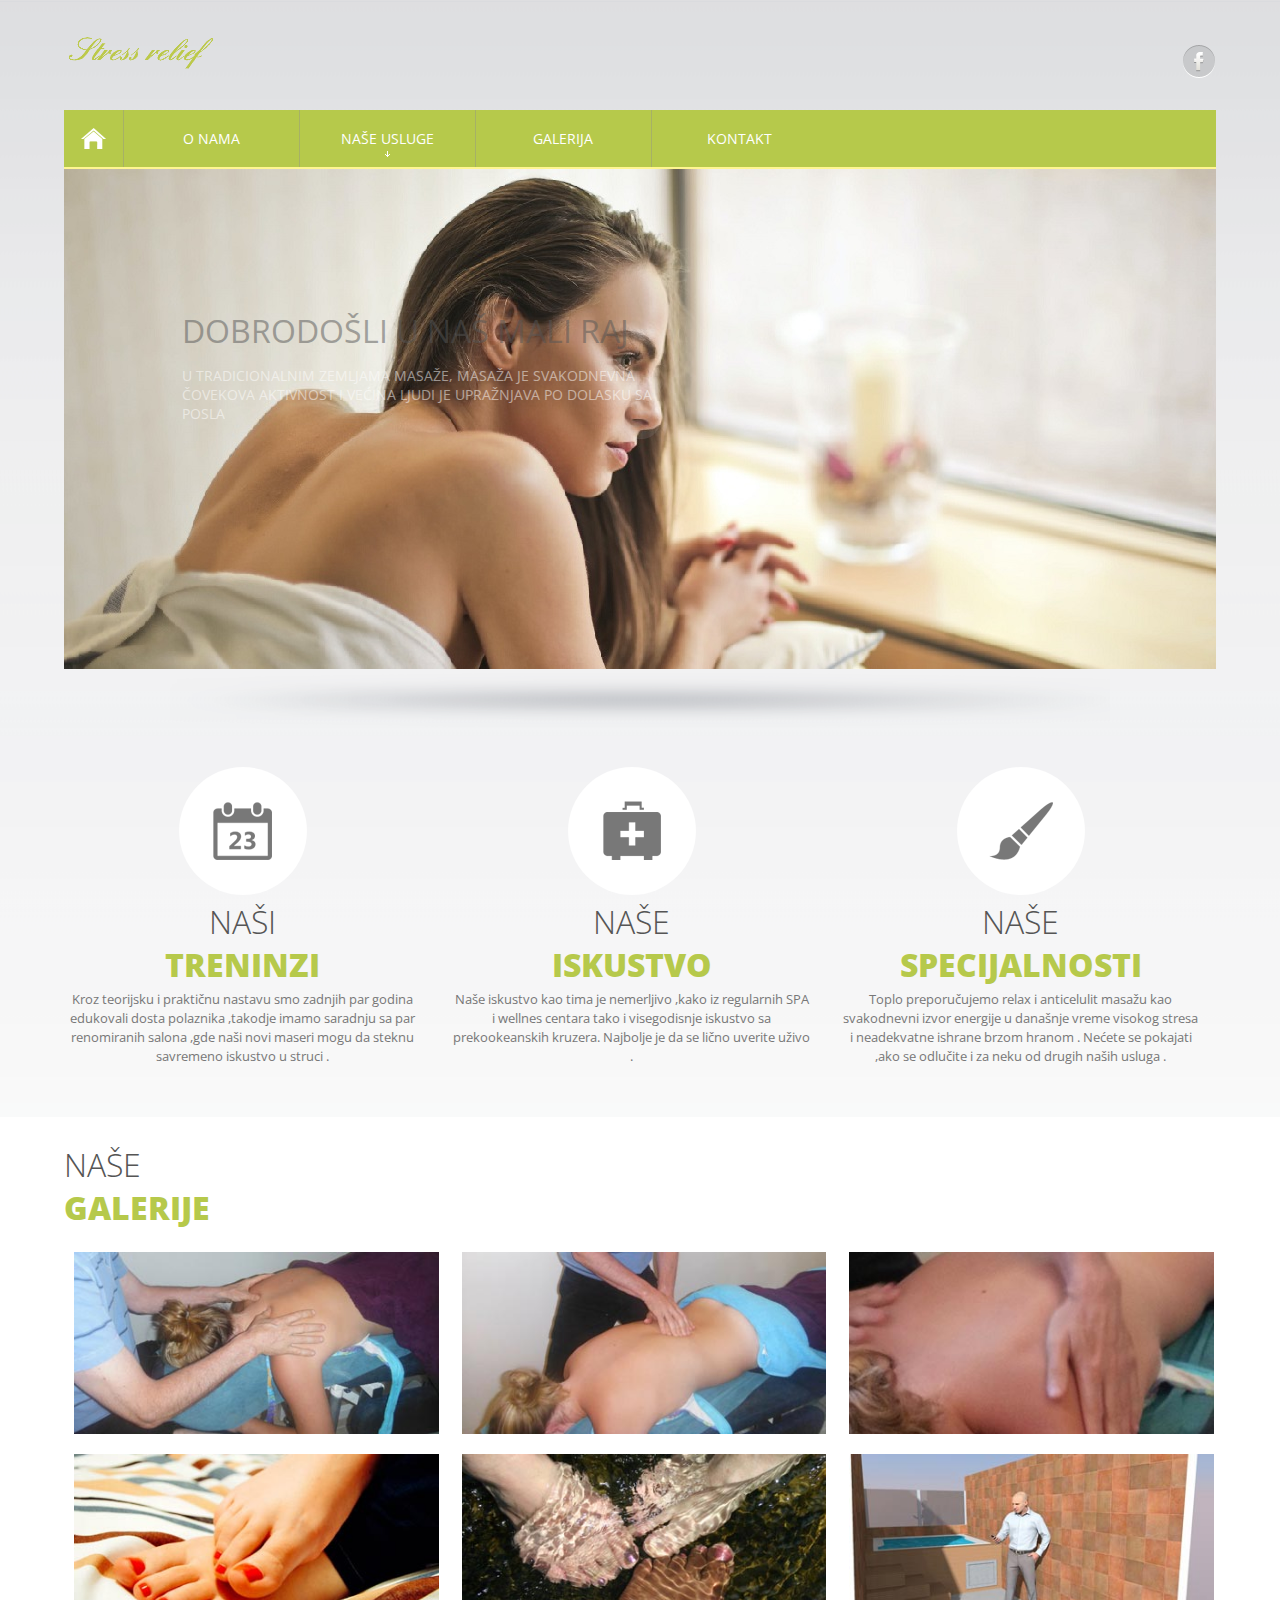
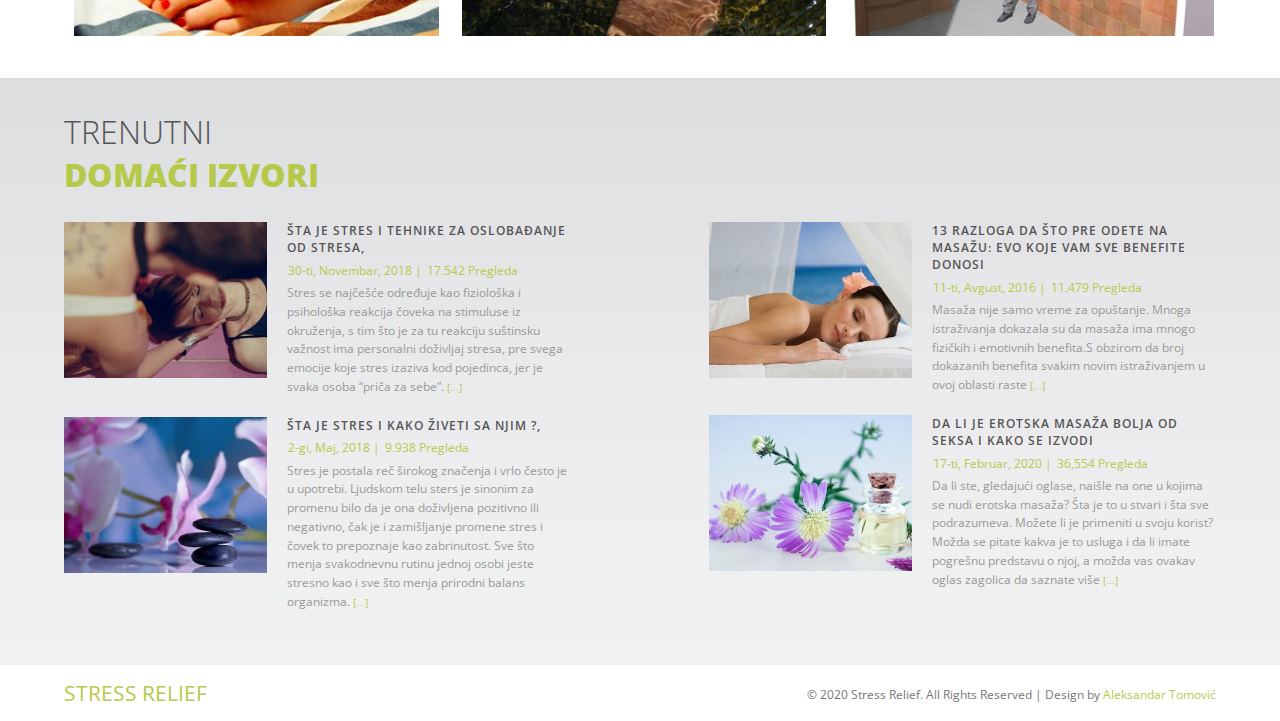
==== commit 6ccbfd78: "zadnje dorade,fotka,text" ====
--- a/index.html
+++ b/index.html
@@ -238,17 +238,17 @@
 						<div class="top-grid top-grid1">
 							<a class="icon01" href="#"> </a>
 							<h2><span>Naši</span>Treninzi</h2>
-							<p>Lorem ipsum dolor sit amet, consectetur adipisicing elit, sed do eiusmod tempor incididunt ut labore et dolore magna aliqua. Ut enim ad minim veniam</p>
+							<p>Kroz teorijsku i praktičnu nastavu smo zadnjih par godina edukovali dosta polaznika ,takodje imamo saradnju sa par renomiranih salona ,gde naši novi maseri mogu da steknu savremeno iskustvo u struci .</p>
 						</div>
 						<div class="top-grid top-grid2">
 							<a class="icon02" href="#"> </a>
 							<h2><span>Naše</span>Iskustvo</h2>
-							<p>Naše iskustvo kao tima je nemerljivo ,kako iz regularnih SPA i wellnes centara tako i visegodisnje iskustvo sa prekookeanskih kruzera. Najbolje je da se lično uverite uživo.</p>
+							<p>Naše iskustvo kao tima je nemerljivo ,kako iz regularnih SPA i wellnes centara tako i visegodisnje iskustvo sa prekookeanskih kruzera. Najbolje je da se lično uverite uživo .</p>
 						</div>
 						<div class="top-grid last-grid">
 							<a class="icon03" href="#"> </a>
 							<h2><span>Naše</span>Specijalnosti</h2>
-							<p>Toplo preporucujemo relax i anticelulit masazu kao svakodnevni izvor energije u danasnje vreme visokog stresa i brze hrane.</p>
+							<p>Toplo preporučujemo relax i anticelulit masažu kao svakodnevni izvor energije u današnje vreme visokog stresa i neadekvatne ishrane brzom hranom . Nećete se pokajati ,ako se odlučite i za neku od drugih naših usluga .</p>
 						</div>
 						<div class="clear"> </div>
 					</div>
